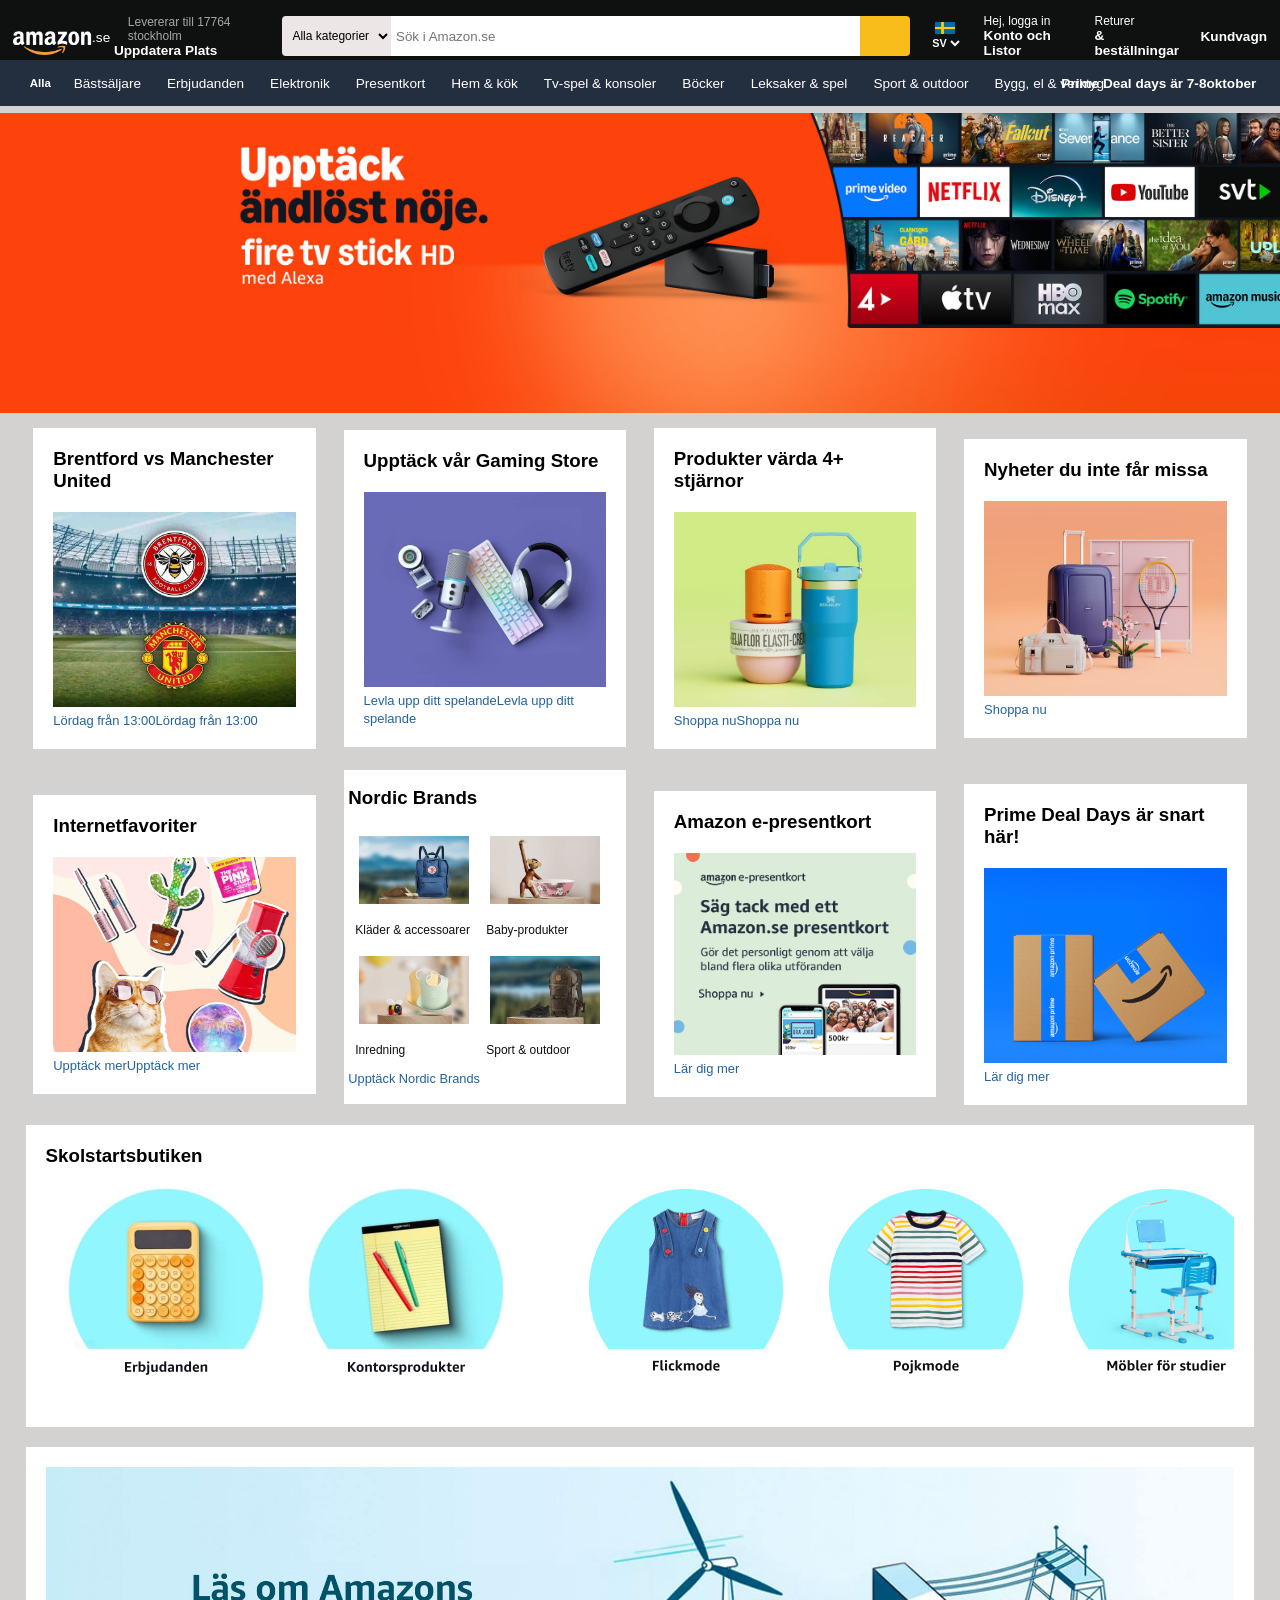
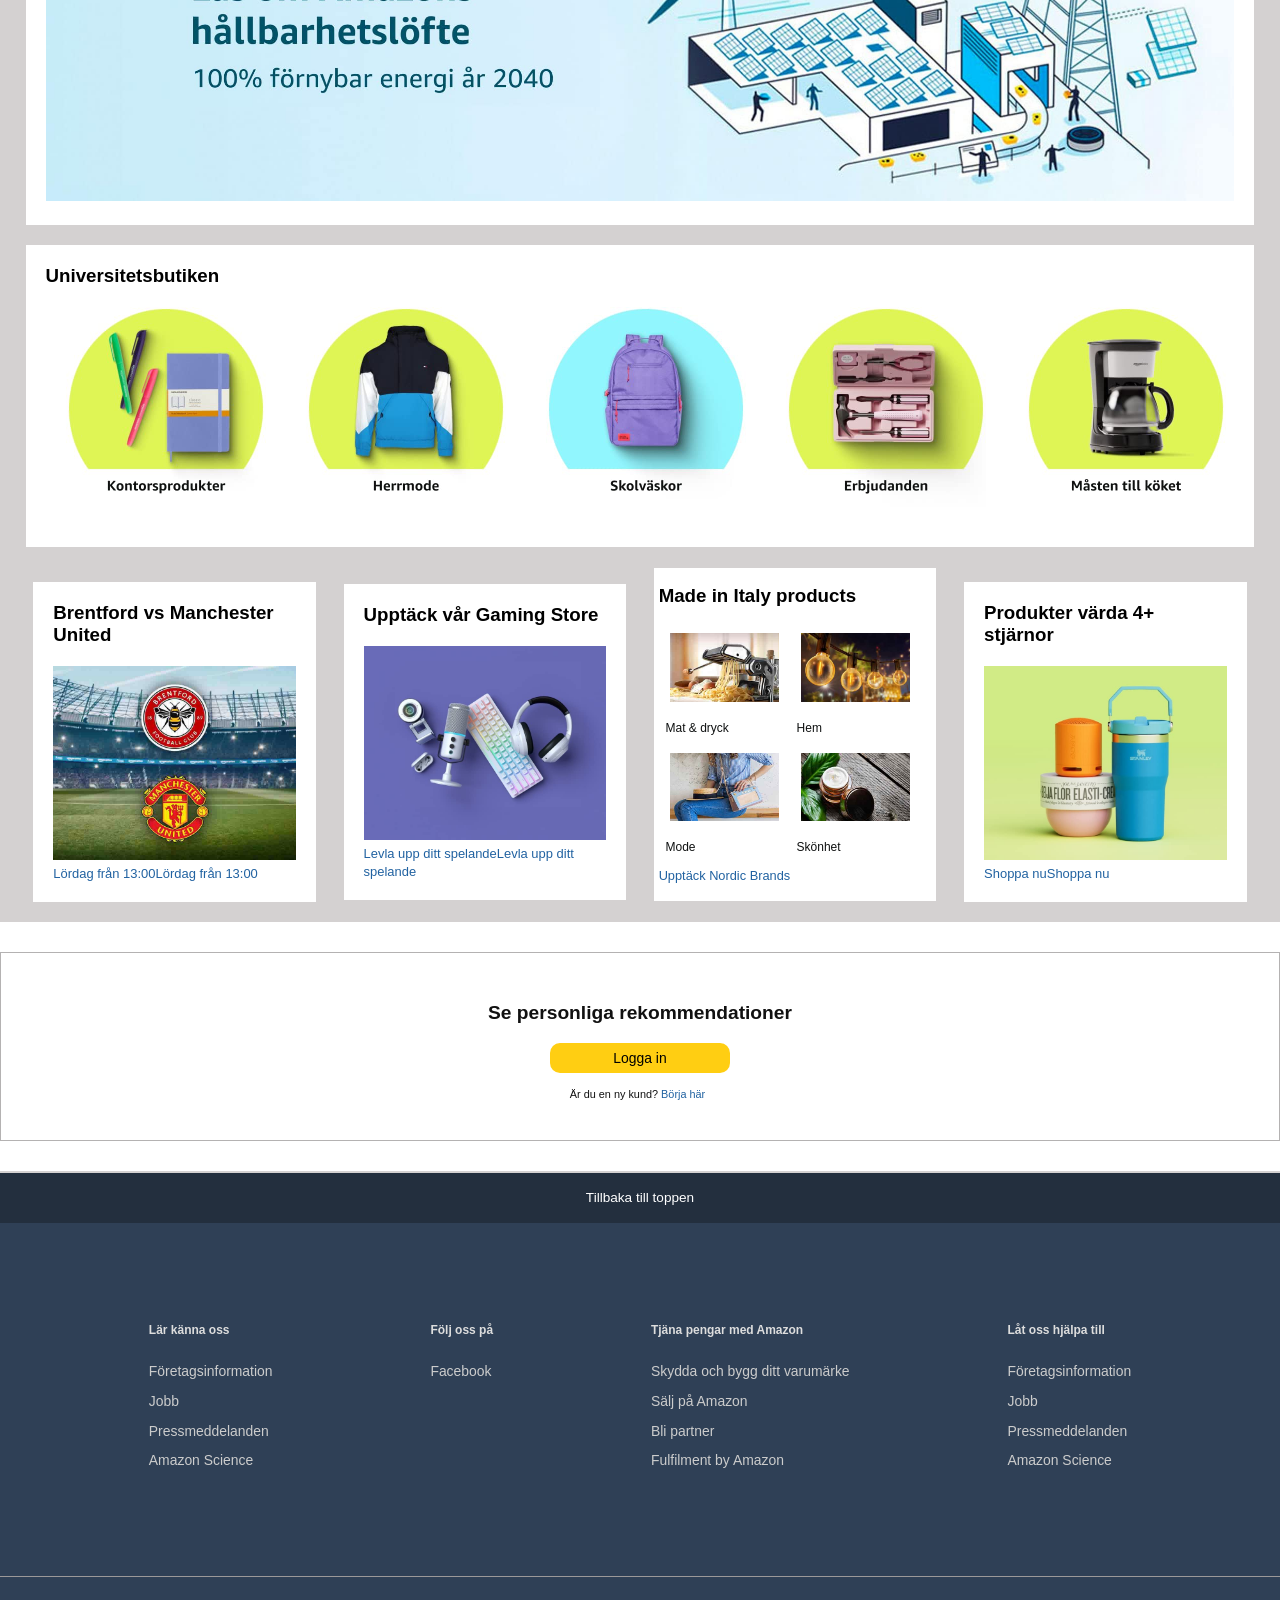
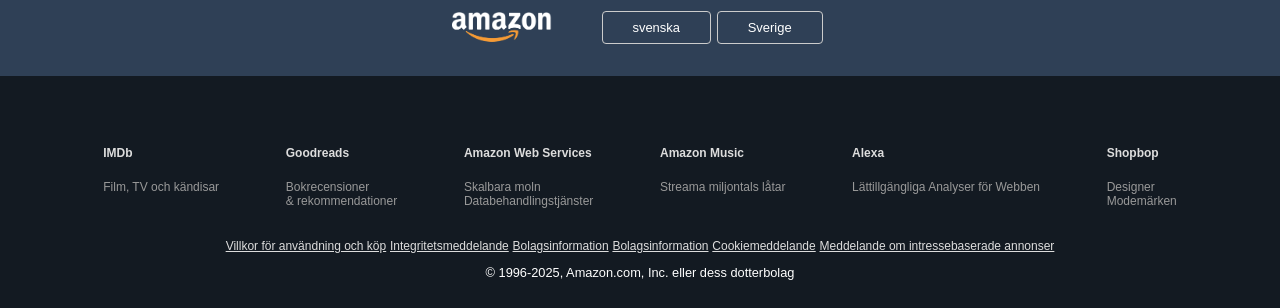
==== amazon-main/index.html @ e2cca134 "first commit" ====
<!DOCTYPE html>
<html lang="en">
<head>
  <meta charset="UTF-8">
  <meta name="viewport" content="width=device-width, initial-scale=1.0">
  <title>Amazon-Project</title>
  <link rel="stylesheet" href="style.css">
  <link rel="stylesheet" href="https://cdn.jsdelivr.net/npm/flag-icons/css/flag-icons.min.css">
  <link rel="stylesheet" href="https://cdnjs.cloudflare.com/ajax/libs/font-awesome/7.0.1/css/all.min.css" integrity="sha512-2SwdPD6INVrV/lHTZbO2nodKhrnDdJK9/kg2XD1r9uGqPo1cUbujc+IYdlYdEErWNu69gVcYgdxlmVmzTWnetw==" crossorigin="anonymous" referrerpolicy="no-referrer" />
</head>
<body>

  <header>
  <div class="top-navbar">
    <div class="nav-logo">
      <div class="logo border">
      <i class="fa-solid fa-bars"></i>
      <img src=Img/amazon.logo.png>
      <p>.se</p>
    </div>
    </div>

    <div class="nav-location border">
      <p class="location-frist">Levererar till 17764 stockholm</p>
      <div class="location-logo">
        <i class="fa-solid fa-location-dot"></i>
        <p class="location-second">Uppdatera Plats</p>
      </div>
    </div>

    <div class="nav-search" >
      <div class="nav-category">
        <select class="category">
          <option>Alla kategorier<i class="fa-solid fa-caret-down"></i></option>
          <option>Amazon-enheter</option>
          <option>Baby-produkter</option>
          <option>Bocker</option>
          <option>Elektronic</option>
          <option>Film & Tv-serier</option>
          <option>Fordon</option>
          <option>Hem & kök</option>
        </select>
      </div>
      <div class="nav-input">
        <label for="search-input"></label>
        <input type="text" placeholder="Sök i Amazon.se" name="search" id="search-input">
      </div>
      <div class="search-icon">
        <i class="fa-solid fa-magnifying-glass"></i>
      </div>
    </div>
    <div class="nav-lang border">
      <div class="lang-select">
        <img src="Img/flag-of-sweden.webp" alt="">
        <select class="lang-select">
          <option value="svenska-SV">SV</option>
          <option value="english-EN">EN</option>
        </select>
      </div>
      
    </div>

    <div class="nav-signin border">
      <p class="frist-signin">Hej, logga in</p>
      <p class="second-signin">Konto och Listor</p>
    </div>

    <div class="nav-signin border">
      <p class="frist-signin">Returer</p>
      <p class="second-signin">& beställningar</p>
    </div>

    <div class="nav-cart border">
      <i class="fa-solid fa-cart-shopping"></i>
      <p>Kundvagn</p>
    </div>
  </div>

  <div class="bottom-navbar">
    <div class="bnav-left">
      <div class="all border">
      <i class="fa-solid fa-bars"></i>
      <p>Alla</p>
      <div class="slide-bar">

    <div class="logga-in">
      <i class="fa-solid fa-user"></i>
      <h1>Hej,logga in</h1>
    </div>
  
  <div class="content">
    <div class="popular">
      <h3>Populärt</h3>
      <p>Bästsäljare</p>
    </div>
    <hr>
    
    <div class="Handla efter kategori">
      <h3>Handla efter kategori</h3>
      <div class="categori">
      <div class="Böcker">
        <p>Böcker</p>
        <i class="fa-solid fa-angle-right"></i>
      </div>

      <div class="Böcker">
        <p>Elektronik, datorer & kontor</p>
        <i class="fa-solid fa-angle-right"></i>
      </div>

      <div class="Böcker">
        <p>Hem, kök, trädgård & husdjur</p>
        <i class="fa-solid fa-angle-right"></i>
      </div>

      <div class="Böcker">
        <p>Bygg, el & verktyg</p>
        <i class="fa-solid fa-angle-right"></i>
      </div>

      <div class="Böcker">
        <p>Visa alla<i class="fa-solid fa-angle-down"></i></p>
        <i class="fa-solid fa-angle-right"></i>
      </div>

      </div>
    </div>

    <hr>
    <div class="Amazon-enheter">
      <h3>Amazon-enheter</h3>
      <div class="categori">
      <div class="Böcker">
        <p>Echo & Alexa</p>
        <i class="fa-solid fa-angle-right"></i>
      </div>

      <div class="Böcker">
        <p>Fire tv</p>
        <i class="fa-solid fa-angle-right"></i>
      </div>

      <div class="Böcker">
        <p>Kindle läsplattor & böcker</p>
        <i class="fa-solid fa-angle-right"></i>
      </div>

      <div class="Böcker">
        <p>Amazon hemsäkerhet</p>
        <i class="fa-solid fa-angle-right"></i>
      </div>

      <div class="Böcker">
        <p>Visa alla<i class="fa-solid fa-angle-down"></i></p>
        <i class="fa-solid fa-angle-right"></i>
      </div>

      </div>
      <hr>
      <div class="program">
        <h3>Program & funktioner</h3>
        <p>Prime vedio</p>
        <p>presenkort</p>
        <p>Presentideer</p>
        <p>Utvalda Butiker</p>
        <p>Visa alla<i class="fa-solid fa-angle-down"></i></p>
      </div>

      <hr>
      
      <div class="Hjälp">
        <h3>Hjälp & inställningar</h3>
        <p>Ditt konto</p>
        <p>kundjänst</p>
        <p><i class="fa-solid fa-globe"></i>Svenska</p>
        <p><img src="flag-of-sweden.webp">Sverige</p>
        <p>Logga in</p>
      </div>
    </div>  
  </div>
</div>
    </div>
      <div class="options">
        <a href="https://www.amazon.se/gp/bestsellers?ref_=nav_cs_bestsellers" target="_blank" class="border">Bästsäljare</a>
        <a href="https://www.amazon.se/deals?ref_=nav_cs_gb"target="_blank" class="border">Erbjudanden</a>
        <a href="https://www.amazon.se/gp/browse.html?node=20512681031&ref_=nav_cs_electronics"target="_blank" class="border">Elektronik</a>
        <a href="https://www.amazon.se/gp/browse.html?node=20512852031&ref_=nav_cs_gc"target="_blank" class="border">Presentkort</a>
        <a href="https://www.amazon.se/gp/browse.html?node=20513023031&ref_=nav_cs_home"target="_blank" class="border">Hem & kök</a>
        <a href="https://www.amazon.se/gp/browse.html?node=20513650031&ref_=nav_cs_video_games"target="_blank" class="border">Tv-spel & konsoler</a>
        <a href="https://www.amazon.se/gp/browse.html?node=20512624031&ref_=nav_cs_books"target="_blank" class="border">Böcker</a>
        <a href="https://www.amazon.se/gp/browse.html?node=20513593031&ref_=nav_cs_toys"target="_blank" class="border">Leksaker & spel</a>
        <a href="https://www.amazon.se/gp/browse.html?node=20513536031&ref_=nav_cs_sports"target="_blank"class="border">Sport & outdoor</a>
        <a href="https://www.amazon.se/gp/browse.html?node=20513080031&ref_=nav_cs_hi"target="_blank" class="border">Bygg, el & verktyg</a>
      </div>
      </div>
     <div class="bnav-right">
      <a href="https://www.amazon.se/primedealdays/?_encoding=UTF8&ref_=nav_swm_PD25&pf_rd_p=b339bced-1d7f-41d5-872b-59f2b6ead60c&pf_rd_s=nav-sitewide-msg&pf_rd_t=4201&pf_rd_i=navbar-4201&pf_rd_m=A2NODRKZP88ZB9&pf_rd_r=ABAZB9A81W83VM2W1FV3" class="border">Prime Deal days är 7-8oktober</a>
    </div>
  </div>
 
    

  </header>
  
  <!---hero-section-->
  <main>
  <div class="hero-section">
  </div>

  <div class="product-box">

    <div class="box">
      <h3>Brentford vs Manchester United</h3>
      <img src="Img/box1.jpg">
      <a href="https://www.primevideo.com/salp/epl-help/?_encoding=UTF8&ref=dvm_crs_gat_se_se_dt_ac_pl_al_epl25m6&pd_rd_w=65m5e&content-id=amzn1.sym.84b431f9-7510-4495-a6f6-2ddd9e6d45b2&pf_rd_p=84b431f9-7510-4495-a6f6-2ddd9e6d45b2&pf_rd_r=YMZ0KHKH4RE3SX3PQ4X8&pd_rd_wg=KCegJ&pd_rd_r=c0128b56-a508-4c6a-8615-de2c2a24a90e&ref_=pd_hp_d_atf_unk">Lördag från 13:00Lördag från 13:00</a>
    </div>

    <div class="box">
      <h3>Upptäck vår Gaming Store</h3>
      <img src="Img/box2.jpg">
      <a href="https://www.amazon.se/b/?_encoding=UTF8&node=205035292031&pd_rd_w=EzWLD&content-id=amzn1.sym.7609ca3e-e5a3-4b26-8101-6ab85a3bcbdb&pf_rd_p=7609ca3e-e5a3-4b26-8101-6ab85a3bcbdb&pf_rd_r=YMZ0KHKH4RE3SX3PQ4X8&pd_rd_wg=ZM4uv&pd_rd_r=e80bfe34-dc19-4740-aefe-413172cc9b36&ref_=pd_hp_d_btf_unk">Levla upp ditt spelandeLevla upp ditt spelande</a>
    </div>

    <div class="box">
      <h3>Produkter värda 4+ stjärnor</h3>
      <img src="Img/box3.jpg">
      <a href="https://www.amazon.se/b/?_encoding=UTF8&node=205708701031&ref_=euct_osmf_25&pd_rd_w=KHTtj&content-id=amzn1.sym.ec00ae08-9445-4102-93a4-14a72867f5c4&pf_rd_p=ec00ae08-9445-4102-93a4-14a72867f5c4&pf_rd_r=YMZ0KHKH4RE3SX3PQ4X8&pd_rd_wg=ZM4uv&pd_rd_r=e80bfe34-dc19-4740-aefe-413172cc9b36">Shoppa nuShoppa nu</a>
    </div>

    <div class="box">
      <h3>Nyheter du inte får missa</h3>
      <img src="Img/box5.jpg">
      <a href="https://www.amazon.se/b/?_encoding=UTF8&node=206183785031&ref_=euct_osmf_25&pd_rd_w=uIn3G&content-id=amzn1.sym.724a2de2-b372-44f1-a41e-52e8da869175&pf_rd_p=724a2de2-b372-44f1-a41e-52e8da869175&pf_rd_r=VVSWT0V4300FZ8H1TZW4&pd_rd_wg=OLjyq&pd_rd_r=1f60505f-e8fd-4e10-b11e-876fb77ad8bd">Shoppa nu</a>
    </div>

    <div class="box">
      <h3>Internetfavoriter</h3>
      <img src="Img/box4.jpg">
      <a href="https://www.amazon.se/b/?_encoding=UTF8&node=99976313031&pd_rd_w=q4b5T&content-id=amzn1.sym.49bd7460-71cf-4d9b-a3b8-cd9c0bc8c213&pf_rd_p=49bd7460-71cf-4d9b-a3b8-cd9c0bc8c213&pf_rd_r=VVSWT0V4300FZ8H1TZW4&pd_rd_wg=OLjyq&pd_rd_r=1f60505f-e8fd-4e10-b11e-876fb77ad8bd&ref_=pd_hp_d_btf_unk">Upptäck merUpptäck mer</a>
    </div>

    <div class="box-nordic">
      <h3>Nordic Brands</h3>
    <div class="boxes-nordic">
      <div class="box-nordic1">
      <img src="Img/brnd1.jpg">
      <p>Kläder & accessoarer</p>
      </div>
      <div class="box-nordic2">
      <img src="Img/brnd2.jpg">
      <p>Baby-produkter</p>
      </div>
      <div class="box-nordic3">
      <img src="Img/brnd3.jpg">
      <p>Inredning</p>
      </div>
      <div class="box-nordic4">
       <img src="Img/brnd4.jpg">
      <p>Sport & outdoor</p>
      </div>
    </div>
      <a href="https://www.amazon.se/b/?_encoding=UTF8&node=211819004031&pd_rd_w=OLZjX&content-id=amzn1.sym.24eaeec9-cea9-4b61-8456-557ebc8ae655&pf_rd_p=24eaeec9-cea9-4b61-8456-557ebc8ae655&pf_rd_r=N1KQAV6GJMSDER19BWG6&pd_rd_wg=NjNJe&pd_rd_r=7342d394-17f6-4ffd-9b96-51a4e57244fe&ref_=pd_hp_d_btf_unk">Upptäck Nordic Brands</a>
    </div>

    <div class="box">
      <h3>Amazon e-presentkort</h3>
      <img src="Img/presentkort.jpg">
      <a href="https://www.amazon.se/b/?_encoding=UTF8&node=211819004031&pd_rd_w=OLZjX&content-id=amzn1.sym.24eaeec9-cea9-4b61-8456-557ebc8ae655&pf_rd_p=24eaeec9-cea9-4b61-8456-557ebc8ae655&pf_rd_r=N1KQAV6GJMSDER19BWG6&pd_rd_wg=NjNJe&pd_rd_r=7342d394-17f6-4ffd-9b96-51a4e57244fe&ref_=pd_hp_d_btf_unk">Lär dig mer</a>
    </div>

    <div class="box">
      <h3>Prime Deal Days är snart här!</h3>
      <img src="Img/primeday.jpeg">
      <a href="https://www.amazon.se/b/?_encoding=UTF8&node=211819004031&pd_rd_w=OLZjX&content-id=amzn1.sym.24eaeec9-cea9-4b61-8456-557ebc8ae655&pf_rd_p=24eaeec9-cea9-4b61-8456-557ebc8ae655&pf_rd_r=N1KQAV6GJMSDER19BWG6&pd_rd_wg=NjNJe&pd_rd_r=7342d394-17f6-4ffd-9b96-51a4e57244fe&ref_=pd_hp_d_btf_unk">Lär dig mer</a>
    </div>

  </div>

  <div class="scroll-product">
    <h3>Skolstartsbutiken</h3>
    <div class="products">
      <img src="Img/img1.jpg" alt="">
      <img src="Img/img2.jpg" alt="">
      <img src="Img/img3.jpg" alt="">
      <img src="Img/img4.jpg" alt="">
      <img src="Img/img5.jpg" alt="">
      <img src="Img/img6.jpg" alt="">
      <img src="Img/img7.jpg" alt="">
      <img src="Img/img8.jpg" alt="">
      <img src="Img/img9.jpg" alt="">
      <img src="Img/img10.jpg" alt="">
  </div>
  </div>
  
  <div class="amazon-offer">
    <img src="Img/banner.jpg">
  </div>

  <div class="scroll-product">
    <h3>Universitetsbutiken</h3>
    <div class="products">
      <img src="Img/img1-scroll2.jpg" alt="">
      <img src="Img/img2-scroll2.jpg" alt="">
      <img src="Img/img3-scroll2.jpg" alt="">
      <img src="Img/img4-scroll2.jpg" alt="">
      <img src="Img/img5-scroll2.jpg" alt="">
      <img src="Img/img6-scroll2.jpg" alt="">
      <img src="Img/img7-scroll2.jpg" alt="">
      <img src="Img/img8-scroll2.jpg" alt="">
      <img src="Img/img9-scroll2.jpg" alt="">
      <img src="Img/img10-scroll2.jpg" alt="">
  </div>
  </div>

  <div class="product-box">
    <div class="box">
      <h3>Brentford vs Manchester United</h3>
      <img src="Img/box1.jpg">
      <a href="https://www.primevideo.com/salp/epl-help/?_encoding=UTF8&ref=dvm_crs_gat_se_se_dt_ac_pl_al_epl25m6&pd_rd_w=65m5e&content-id=amzn1.sym.84b431f9-7510-4495-a6f6-2ddd9e6d45b2&pf_rd_p=84b431f9-7510-4495-a6f6-2ddd9e6d45b2&pf_rd_r=YMZ0KHKH4RE3SX3PQ4X8&pd_rd_wg=KCegJ&pd_rd_r=c0128b56-a508-4c6a-8615-de2c2a24a90e&ref_=pd_hp_d_atf_unk">Lördag från 13:00Lördag från 13:00</a>

    </div>
    <div class="box">
      <h3>Upptäck vår Gaming Store</h3>
      <img src="Img/box2.jpg">
      <a href="https://www.amazon.se/b/?_encoding=UTF8&node=205035292031&pd_rd_w=EzWLD&content-id=amzn1.sym.7609ca3e-e5a3-4b26-8101-6ab85a3bcbdb&pf_rd_p=7609ca3e-e5a3-4b26-8101-6ab85a3bcbdb&pf_rd_r=YMZ0KHKH4RE3SX3PQ4X8&pd_rd_wg=ZM4uv&pd_rd_r=e80bfe34-dc19-4740-aefe-413172cc9b36&ref_=pd_hp_d_btf_unk">Levla upp ditt spelandeLevla upp ditt spelande</a>

    </div>

    <div class="box-nordic">
      <h3>Made in Italy products</h3>
      <div class="boxes-nordic">
      <div class="box-nordic1">
      <img src="Img/img1-italy.jpg">
      <p>Mat & dryck</p>
      </div>
      <div class="box-nordic2">
      <img src="Img/img2-italy.jpg">
      <p>Hem</p>
      </div>
      <div class="box-nordic3">
      <img src="Img/img3-italy.jpg">
      <p>Mode</p>
      </div>
      <div class="box-nordic4">
       <img src="Img/img4.italy.jpg">
      <p>Skönhet</p>
      </div>
      </div>
      <a href="https://www.amazon.se/b/?_encoding=UTF8&node=211819004031&pd_rd_w=OLZjX&content-id=amzn1.sym.24eaeec9-cea9-4b61-8456-557ebc8ae655&pf_rd_p=24eaeec9-cea9-4b61-8456-557ebc8ae655&pf_rd_r=N1KQAV6GJMSDER19BWG6&pd_rd_wg=NjNJe&pd_rd_r=7342d394-17f6-4ffd-9b96-51a4e57244fe&ref_=pd_hp_d_btf_unk">Upptäck Nordic Brands</a>
    </div>

    <div class="box">
      <h3>Produkter värda 4+ stjärnor</h3>
      <img src="Img/box3.jpg">
      <a href="https://www.amazon.se/b/?_encoding=UTF8&node=205708701031&ref_=euct_osmf_25&pd_rd_w=KHTtj&content-id=amzn1.sym.ec00ae08-9445-4102-93a4-14a72867f5c4&pf_rd_p=ec00ae08-9445-4102-93a4-14a72867f5c4&pf_rd_r=YMZ0KHKH4RE3SX3PQ4X8&pd_rd_wg=ZM4uv&pd_rd_r=e80bfe34-dc19-4740-aefe-413172cc9b36">Shoppa nuShoppa nu</a>

    </div>
  
  </div>

  <div class="signin-section">
    <div class="content">
      <h3>Se personliga rekommendationer</h3>
      <button>Logga in</button>
      <p>Är du en ny kund? <a href="https://www.amazon.se/ap/register?openid.mode=checkid_setup&openid.ns=http%3A%2F%2Fspecs.openid.net%2Fauth%2F2.0&openid.return_to=https%3A%2F%2Fwww.amazon.se%2Fref%3Drhf_sign_in&openid.assoc_handle=seflex">Börja här</a></p>
    </div>
  </div>
  </main>

  <!---footer-->

  <footer>
  <div class="back-top">
    <a href="#">Tillbaka till toppen</a>
  </div>

  <div class="footer-section">
    <div class="row">
      <div class="col">
        <div class="col-heading">
          Lär känna oss
        </div>
        <ul>
          <li>Företagsinformation</li>
          <li>Jobb</li>
          <li>Pressmeddelanden</li>
          <li>Amazon Science</li>
        </ul>
      </div>

      <div class="col">
        <div class="col-heading">
          Följ oss på
        </div>
        <ul>
          <li>Facebook</li>
        </ul>
      </div>

      <div class="col">
        <div class="col-heading">
          Tjäna pengar med Amazon
        </div>
        <ul>
          <li>Skydda och bygg ditt varumärke</li>
          <li>Sälj på Amazon</li>
          <li>Bli partner</li>
          <li>Fulfilment by Amazon</li>
        </ul>
      </div>

      <div class="col">
        <div class="col-heading">
          Låt oss hjälpa till
        </div>
        <ul>
          <li>Företagsinformation</li>
          <li>Jobb</li>
          <li>Pressmeddelanden</li>
          <li>Amazon Science</li>
        </ul>
      </div>
    </div>
 </div>

 <div class="bottom-footer">
  <div class="footer-logo">
    <img src="Img/amazon.logo.png" alt="logo">
    <button>svenska</button>
    <button>Sverige</button>
  </div>
   </div>
  <div class="footer-end">
  <div class="footer-end1">
    <div class="row">
      <div class="col">
        <div class="col-heading">
          IMDb
        </div>
        <ul>
          <li>Film, TV och kändisar</li>
        </ul>
      </div>

      <div class="col">
        <div class="col-heading">
          Goodreads
        </div>
        <ul>
          <li>Bokrecensioner</li>
          <li>&  rekommendationer</li>
        </ul>
      </div>

      <div class="col">
        <div class="col-heading">
          Amazon Web Services
        </div>
        <ul>
          <li>Skalbara moln</li>
          <li>Databehandlingstjänster</li>
        </ul>
      </div>

      <div class="col">
        <div class="col-heading">
          Amazon Music
        </div>
        <ul>
          <li>Streama miljontals låtar</li>
        </ul>
      </div>

      <div class="col">
        <div class="col-heading">
          Alexa
        </div>
        <ul>
          <li>Lättillgängliga Analyser för Webben</li>
        </ul>
      </div>

      <div class="col">
        <div class="col-heading">
          Shopbop
        </div>
        <ul>
          <li>Designer</li>
          <li>Modemärken</li>
        </ul>
      </div>
      
    </div>
  </div>
  <div class="footer-end2">
    <div class="links">
      <a href="Villkor för användning och köp">Villkor för användning och köp</a>
      <a href="Integritetsmeddelande">Integritetsmeddelande</a>
      <a href="Bolagsinformation">Bolagsinformation</a>
      <a href="Bolagsinformation">Bolagsinformation</a>
      <a href="Cookiemeddelande">Cookiemeddelande</a>
      <a href="Meddelande om intressebaserade annonser">Meddelande om intressebaserade annonser</a>
    </div>
    <p>&copy; 1996-2025, Amazon.com, Inc. eller dess dotterbolag</p>
  </div>
 </div>
</footer>
</body>
</html>
---- amazon-main/style.css ----
*{
 margin: 0px;
 padding: 0px;
 box-sizing: border-box;
 font-family: arial;
 font-family: Arial, Helvetica, sans-serif;
}

html{

  height: 100vh;
}

body{

 height: 100%;
 display: flex;
 flex-direction: column;
 background-color: #d4d1d1;

}

main{

  flex: 1;
}

header{

  min-height: 5.9%;
}

footer{

  min-height: 20%;
}

.top-navbar{

  height: 8%;
  background-color: #0f1111;
  color: #ffffff;
  display: flex;
  align-items: center;
  position: fixed;
  top: 0;
  width: 100%;
  padding: 0.5rem;;
  justify-content: space-evenly;
  z-index: 5;

}

.nav-logo{

  width: 6.8rem;
  padding-top: 0.75rem;
  
}

.nav-logo img{

  width: 87%;
  
  
}

.logo{
  
 
  display: flex;
  flex-shrink: 1;
  justify-content: space-between;
  align-items: flex-end;
  
}

.nav-logo .logo > i{

  display: none;
}

.logo p{
  
  font-size: 0.85rem;
  flex: flex-end;
  position: relative;
  bottom: 0.3rem;
}

.border{

  border: 1px solid transparent;
  padding: 6px 4px;
}

.border:hover{

  border: 1px solid #ffffff;
  border-radius: 2px;
}



.location-logo{

  display: flex;
  
}

.location-frist{
  
  margin-left: 0.87rem;
  color: #cccc;
  font-size: 0.75rem;
}

.nav-location p{

  padding: 0;
}


.location-second{

  font-size: 0.85rem;
  color: #ffffff;
  font-weight: 700;
}

.location i{
  
  font-size: 1.2vw;
  margin-right: 0.2rem;
}

.nav-search{

    display: flex;
    justify-content: space-evenly;
    align-items: center;
    border: 2px solid transparent;
    border-radius: 6px;
    min-width: 50%;
    min-height: 2.5rem;
  
}


.nav-search:hover{

    border: 2px solid darkorange;
    border-radius: 6px;
    
}

.nav-category .category{

  min-width: 4.4rem;
  min-height: 2.5rem;
  text-align: center;
  text-align: center;
  font-size: 0.75rem;
  border: 0;
  outline: none;
  background-color: #ece6e6;
  border-top-left-radius: 4px;
  border-bottom-left-radius: 4px;

}
.nav-input{

  
  flex: 1;
  border: 0;
  outline: none;
  
}

.nav-input input{

  min-width: 100%;
  min-height: 2.5rem;
  border: 0;
  outline: none;
  padding-left: 0.3rem;
}

.search-icon{
  
  min-width: 3.12rem;
  min-height: 2.5rem;
  font-size: 1rem;
  border-top-right-radius: 4px;
  border-bottom-right-radius: 4px;
  background-color: hsl(44, 94%, 54%);
  display: flex;
  justify-content: center;
  align-items: center;
}

.nav-lang{

  width: auto;
  display: flex;
  align-items: center;
  padding: 0.75rem 0.3rem;
  font-size: 0.87rem;
}

.nav-lang i{

  font-size: 0.6rem;
  margin-top: 0.3rem;
}

.lang-select{

  
  background: transparent;
  border: 0;
  color: #ffffff;
  text-align: center;
  font-weight: 660;
  font-size: 0.85vw;
  
}

.lang-select img{

  width: 1.25rem;
}

.nav-signin{

  color: #ffffff;
  
}

.frist-signin{
  
  color: #ffffff;
  font-size: 0.75rem;
  padding: 0;
}

.second-signin{

  font-size: 0.85rem;
  font-weight: 700;
  padding: 0;
}

.nav-cart{

  display: flex;
  align-items: center;
  color: #ffffff;
}

.nav-cart i{

  font-size: 1.5rem;
  margin-right: 5px;
}

.nav-cart p{

  font-size: 0.85rem;
  font-weight: 700;
  
}

/*........bottom navbar.......*/

.bottom-navbar{

  background-color: #232f3e;
  height: auto;
  display: flex;
  align-items: center;
  justify-content: space-between;
  color: #ffffff;
  padding: 0 1.25rem;
  width: 100%;
  height: auto;
  position: relative;
  top: 3.75rem;
  z-index: 1000;
}

.all{

  position: relative;

}

.all:hover .slide-bar {
  transform: translateX(0);
  pointer-events: auto; 
}

/*slidebar*/

.slide-bar{

  width: 20%;
  height: 100vh;
  background-color: #ffff;
  position: fixed;
  top:0;
  left: 0;
  transform: translateX(-100%);
  transition: transform 0.3s ease;
  z-index: 1000;
  
  
}

.logga-in{

  min-height: 60px;
  background-color: #0c1e2ed8;
  color: #ffff;
  display: flex;
  justify-content: center;
  align-items: center;
}

p{

  font-size: 0.8rem;
  padding: 10px 0;
  font-weight: 200;
}

.content{

  height: 100%;
  background-color: #ffff;
  overflow: scroll;
  color: #111111;
  padding:15px 7px
}

.content h3{

  font-size: 1.2rem;
  font-weight: 700;
  padding: 14px 0;
}

h1{

  font-size: 1.3rem;
  font-weight: 700;
  padding:0 2px;
}

.Böcker{

  display: flex;
  justify-content: space-between;
}

.Hjälp img{
  
  width: 0.9rem;
  height: 0.9rem;
  padding: 0.1rem;

}
/*slidebar end*/
.bnav-left .all i{

  font-size: 1vw;
  margin-right: 0.3rem;
}

.bnav-left .all p{
  
  font-size: 0.9vw;
  font-weight: 600;
  margin-right: 0.3rem;
}

.bnav-left a{
  
  color: #ffffff;
  text-decoration: none;
  font-size: 0.85rem;
  margin: 0 0.5rem;
}

.bnav-right a{
  
  color: #ffffff;
  font-size: 0.85rem;
  font-weight: 600;
  text-decoration: none;
  padding: 0.5rem 0.62rem;

}


.bnav-left{

  display: flex;
  align-items: center;
}

.options{

  display: flex;
}

.bnav-left .all{

  display: flex;
  align-items: center;
}

.bnav-right{

  font-size: 1.2vw;
  font-weight: 700;
  position: absolute;
  right:0.8rem;
}

/*.....hero-section....*/

.hero-section{

  background-image: url('Img/hero-img1.jpg');
  min-height: 18.75rem;
  background-size: cover;
  margin-top: 3.75rem;
  animation: opacity 4s linear 1s infinite ;
}

@keyframes opacity {
  0%{opacity: 0;}
  100%{opacity: 100px;}
}

.product-box{
  
  width: 96%;
  display: flex;
  margin: 0 auto;
  flex-wrap: wrap;
  justify-content: space-evenly;
  align-items: center;
  gap: 1.25rem;
}

.box{

  flex:0 0 23%;
  max-width: 23%;
  height: auto;
  background-color: #ffffff;
  margin-top: 0.95rem;
  padding: 1.25rem;
  transform: scaleX(1);
  transition: transform 2s ease-in-out;

}

.box:hover{

  transform: scale(0.9);
}

.box-nordic{

  max-width: 23%;
  background-color: #ffffff;
  padding: 1.06rem 0.3rem;
  transform: scale(1);
  transition: transform 1s ease-in-out;
  
}

.box-nordic:hover{

  transform: scale(0.9);
}


.boxes-nordic{
  
  display: flex;
  flex-wrap: wrap;
  
  
}

.boxes-nordic > div {

  flex: 0 0 48%;
  padding: 0.12rem 0.43rem;
}



.box-nordic p{

 font-size: 0.75rem;
 color: #0f1111;
}

.box-nordic a{

  font-size: 0.8rem;
  font-weight: 400;
  text-decoration: none;
  color:#2162a1;
}

.box-nordic img{

  width: 100%;
  padding: 0.31rem 0.25rem;
}



.box img{

  width: 100%;
}

h3{

  margin-bottom: 1.25rem;
}

.box a{

  text-decoration: none;
  font-size: 0.81rem;
  margin-top: 1.25rem;
  color: #2162a1;
}

.scroll-product{

  width: 96%;
  margin: 1.25rem auto;
  padding: 1.25rem;
  background-color: #ffffff;
  

}

.scroll-product .products{
   
  display: flex;
  align-items: center;
  justify-content: space-evenly;
  overflow-x: auto;
 
}

.products::-webkit-scrollbar{

  height: 0.5rem;
  cursor: pointer;
}

.products::-webkit-scrollbar-track{

  border-radius: 0.62rem;

}

.products::-webkit-scrollbar-thumb{

  border-radius: 0.62rem;
  background: #ffffff;

}

.products::-webkit-scrollbar-thumb:hover{

  border-radius: 0.62rem;
  background: #b4b2b2;

}

.products img{
  
  margin:0 1.25rem;
  width: 12.5rem;
  margin-bottom: 1.25rem;

}

.amazon-offer{

  background-color: #ffffff;
  width: 96%;
  margin: 1.25rem auto;
  padding: 1.25rem;
}

.amazon-offer img{

  width: 100%;
}

.signin-section{

  width: 100%;
  background: #ffffff;
  margin: 1.25rem 0;
  padding: 30px 0;
}

.signin-section .content{

 display: flex;
 align-items: center;
 justify-content: center;
 flex-direction: column;
 border: 1px solid #b4b2b2;
 padding: 1.87rem 0;

}

.signin-section .content h3{

  margin-bottom: 0.31rem;
  margin-top: 0.31rem;
}

.signin-section .content a{

  text-decoration: none;
  color: #2162a1;
  font-size: 0.68rem;
}

.signin-section .content p{
  font-size: 0.68rem;
  margin-right: 0.31rem;
}


.signin-section .content button{
  
  width: 11.25rem;
  height: 1.87rem;
  font-size: 0.87rem;
  font-weight: 500;
  padding: 0.75rem 2.5rem;
  background: #ffce12;
  border: 0;
  outline: none;
  border-radius: 0.62rem; 
  display: flex;
  justify-content: center;
  align-items: center;
  margin-bottom: 0.31rem;
}

.back-top{

  height: 3.12rem;
  background-color: #232f3e;
  display: flex;
  justify-content: center;
  align-items: center;
  text-align: center;
  color: #ffffff;
  position: relative;
  bottom: 1.12rem;
}

.back-top:hover{

  background-color: #61676e;
}

.back-top a{

  text-decoration: none;
  font-size: 0.85rem;
  color: #ffffff;
}

.footer-section{
  
  width: 100%;
  background-color:#2f4056;;
  color: #ffffff;
  position: relative;
  bottom: 1.12rem;
}

.footer-section .row{

  display: flex;
  justify-content: space-around;
  flex-direction: row;
  padding: 4.37rem 4.37rem;
  
}

.footer-section .row .col{

  padding: 1.87rem;
}

.footer-section .row .col ul li{

  list-style: none;
  font-size: 0.87rem;
  line-height: 1.87rem;
  color: #ccc;
}

.footer-section .row .col ul li:hover{
  
  text-decoration: underline;

}

.col-heading{

  font-weight: 700;
  margin-bottom: 1.25rem;
  
}

.bottom-footer{

  width: 100%;
  margin: 1.87rem auto;
  display: flex;
  align-items: center;
  justify-content: center;
  background-color: #2f4056;
  color: #ffffff;
  margin-bottom: 0;
  position: relative;
  bottom: 3rem;
  border-top: 1px solid rgb(156, 153, 153);
}

.footer-logo img{

  width: 6.25rem;
  margin-right: 3.12rem;
  margin-top: 0.31rem;
}

.footer-logo{

  display: flex;
  align-items: center;
  justify-content: center;
  width: 18.75rem;
  margin: 1.87rem 0;
}

.footer-logo button{

  padding: 0.5rem 1.87rem;
  font-size: 0.81rem;
  background: transparent;
  border: 0;
  outline: none;
  border: 1px solid #ccc;
  border-radius: 0.25rem;
  color: #ffffff;
  margin-right: 0.37rem;
}

.footer-end{

  position: relative;
  bottom: 3.12rem;
  
}

.links{

  display: flex;
  justify-content:center;
  align-items: center;
  
}

.footer-end1{
  
  
  height: 9.75rem;
  background-color: #131a22;
  padding-bottom: 0.62rem;
}
.footer-end2{
  
 
  color: #ffffff;
  font-size: 0.75rem;
  height: 4.75rem;
  background-color: #131a22;
  text-align: center;
  padding-top: 0.31rem;
}

.footer-end a{
  
 color: #dddddd;
 font-size: 0.75rem;
 margin: 0.12rem 0.12rem;
}

.footer-end1 .row{
 
  display: flex;
  justify-content: space-around;
  flex-direction: row;
  padding: 4.37rem 4.37rem;
  
}

li{
  
  font-size: 0.75rem;
  color: #999999;
  list-style: none;

}

.col-heading{


  font-size: 0.75rem;
  color: #dddddd;
}

@media screen and (max-width:375px){
  

  html{

  height: 100vh;
}
  body{

    min-height: 100vh;
  }


  .top-navbar{
    
    width: 100%;
    height: 18%;
    padding: 0;
    display: flex;
    flex-direction: column;
    align-items: center;
    
  }

  

  .top-navbar .nav-logo{

    align-self: flex-start;
    order: 1;
   
  }

  .top-navbar .nav-logo > .logo> img{

    width: 80%;
  }
  
  .top-navbar .nav-logo > .logo> i{

    position: absolute;
    right: 7.5rem;
    display: inline-block;
    font-size: 1.5rem;
  }

  .top-navbar .nav-logo > .logo> p{

    font-size: 0.8rem;
    position: relative;
    top: 0.1rem;
  }


  .top-navbar .nav-logo > .logo{

    position: relative;
    left: 3rem;
  }

  .top-navbar .nav-location{

    order: 3;
    align-self: flex-start;
  }

  .top-navbar .nav-location > .location-frist{

    display: none;
  }

  .top-navbar .nav-lang{

    display: none;
  }

  .top-navbar .nav-signin{

    display: none;
  }

  .top-navbar .nav-cart{

    align-self: flex-end;
    order: 1;
  }

  .top-navbar .nav-cart > p{

    display: none;
  }

  .top-navbar .nav-search{

    width: 100%;
    min-width: auto;
    order: 2;
    padding: 0 0.2rem;
  }

  .top-navbar .nav-cart{

    position: absolute;
    top: 1rem;
    border: 0.2rem;

  }

  .top-navbar .nav-location{

    .location-frist{

      display: none;
    }
  }

  .bottom-navbar{

    display: none;
  }

  .hero-section{

    width: auto;
    background-size: contain;
    margin-top: 0.9rem;
    background-position: center;
    background-repeat: no-repeat;
  }

  .product-box{

    position: relative;
    bottom: 4.8rem;
  }

  .product-box .box{

    flex: 0 0 100%;
    max-width: 100%;
    margin-top: auto;
  }

  .product-box .box-nordic{

    flex: 0 0 100%;
    max-width: 100%;
    margin-top: auto;
  }

  .scroll-product{

    position: relative;
    bottom: 4.5rem;
  }

  .amazon-offer{

    position: relative;
    bottom: 4.5rem;
  }

  .signin-section{
    
    position: relative;
    bottom: 4.5rem;
    padding: 0.9rem;
  }

  .back-top{

    min-height: 5vh;
  }

  .footer-section{

    flex-direction: column;
    align-self: flex-start
  }


  footer{

    width: 100%;
    padding: 0;
    position: relative;
    bottom: 4.5rem;
  }

  .footer-section .row{

    flex-direction: column;
    padding: 0 2px;
  }

  .bottom-footer .footer-logo > img{

    margin: 0 0.5rem;
  }

  .bottom-footer .footer-logo > button{

    padding: 0.5rem;
  }

  .footer-end .footer-end1 > .row{

    flex-direction: column;
    padding: 1rem 1rem;
  }

  .footer-end .footer-end2 {

    
    padding: 15rem 5rem;
  }

  .footer-end .footer-end2 >.links{

    flex-direction: column;
    padding: 1rem 1rem;
  }

}
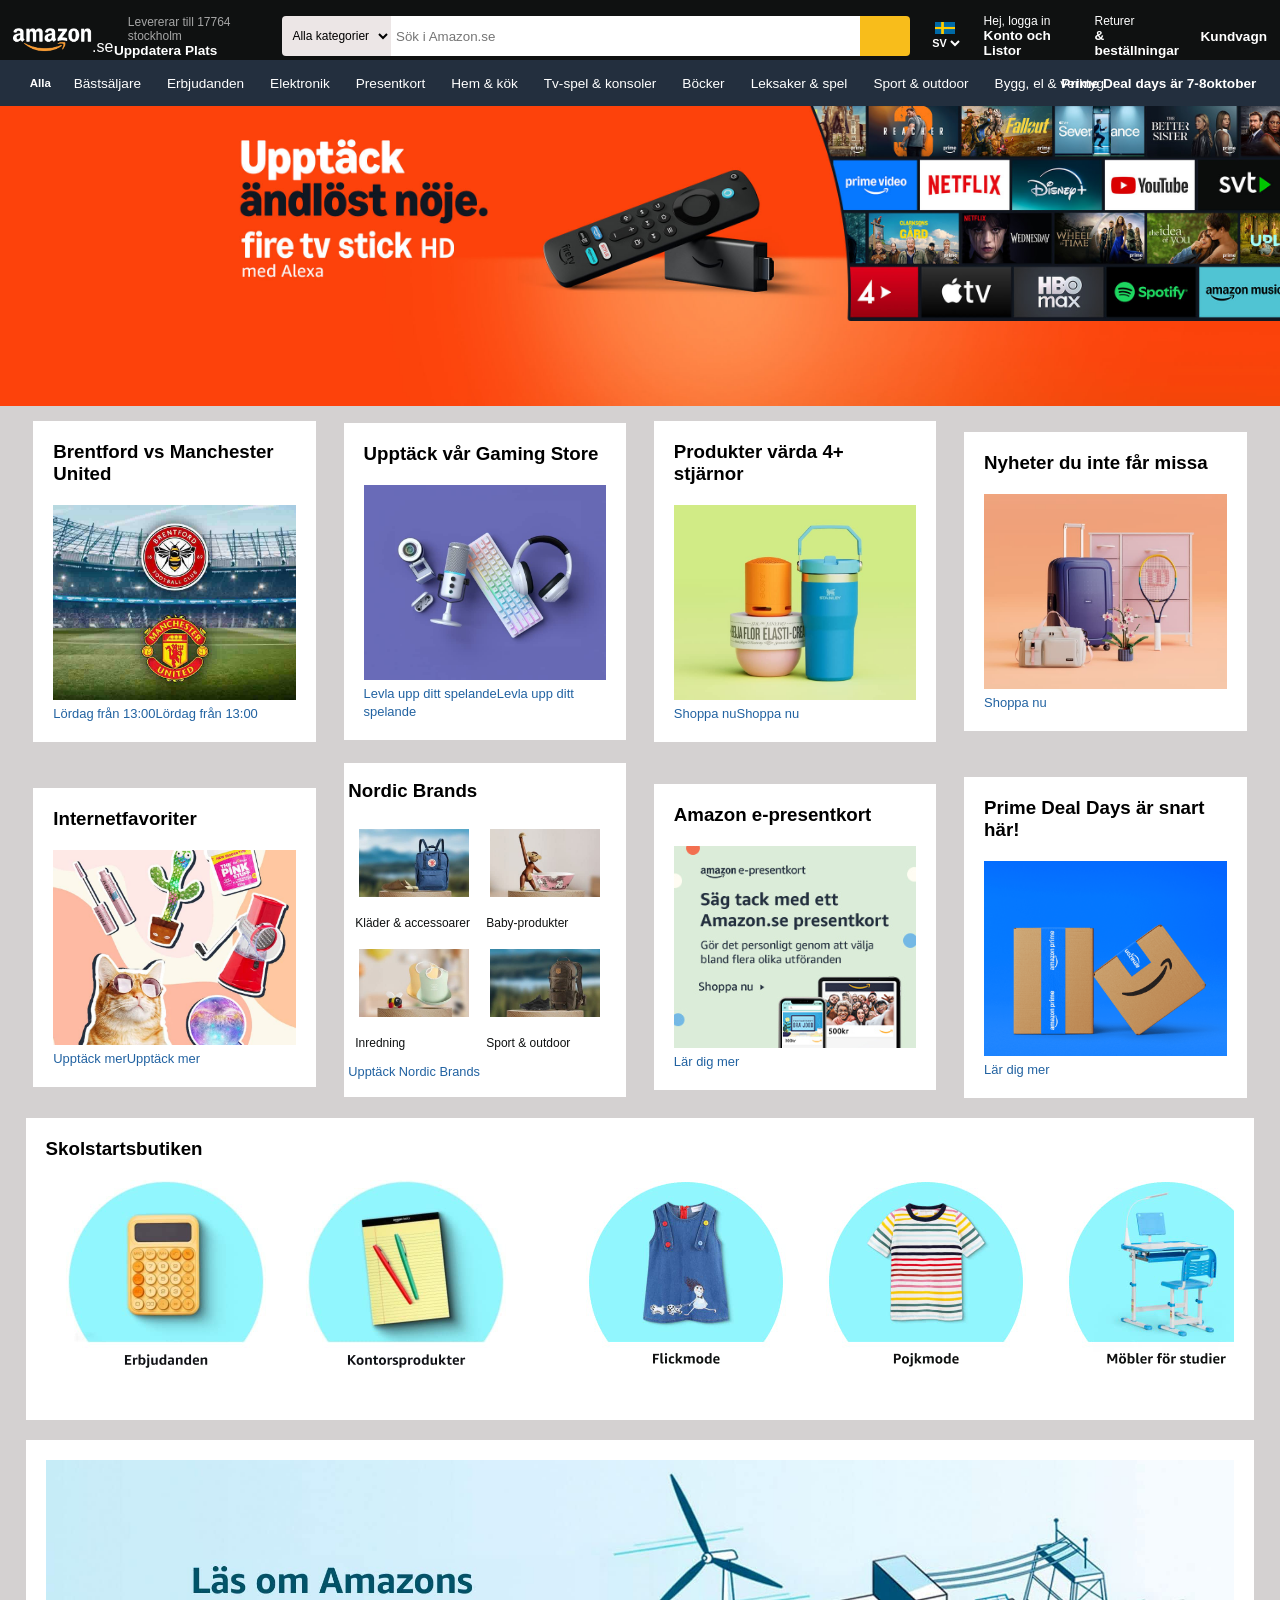
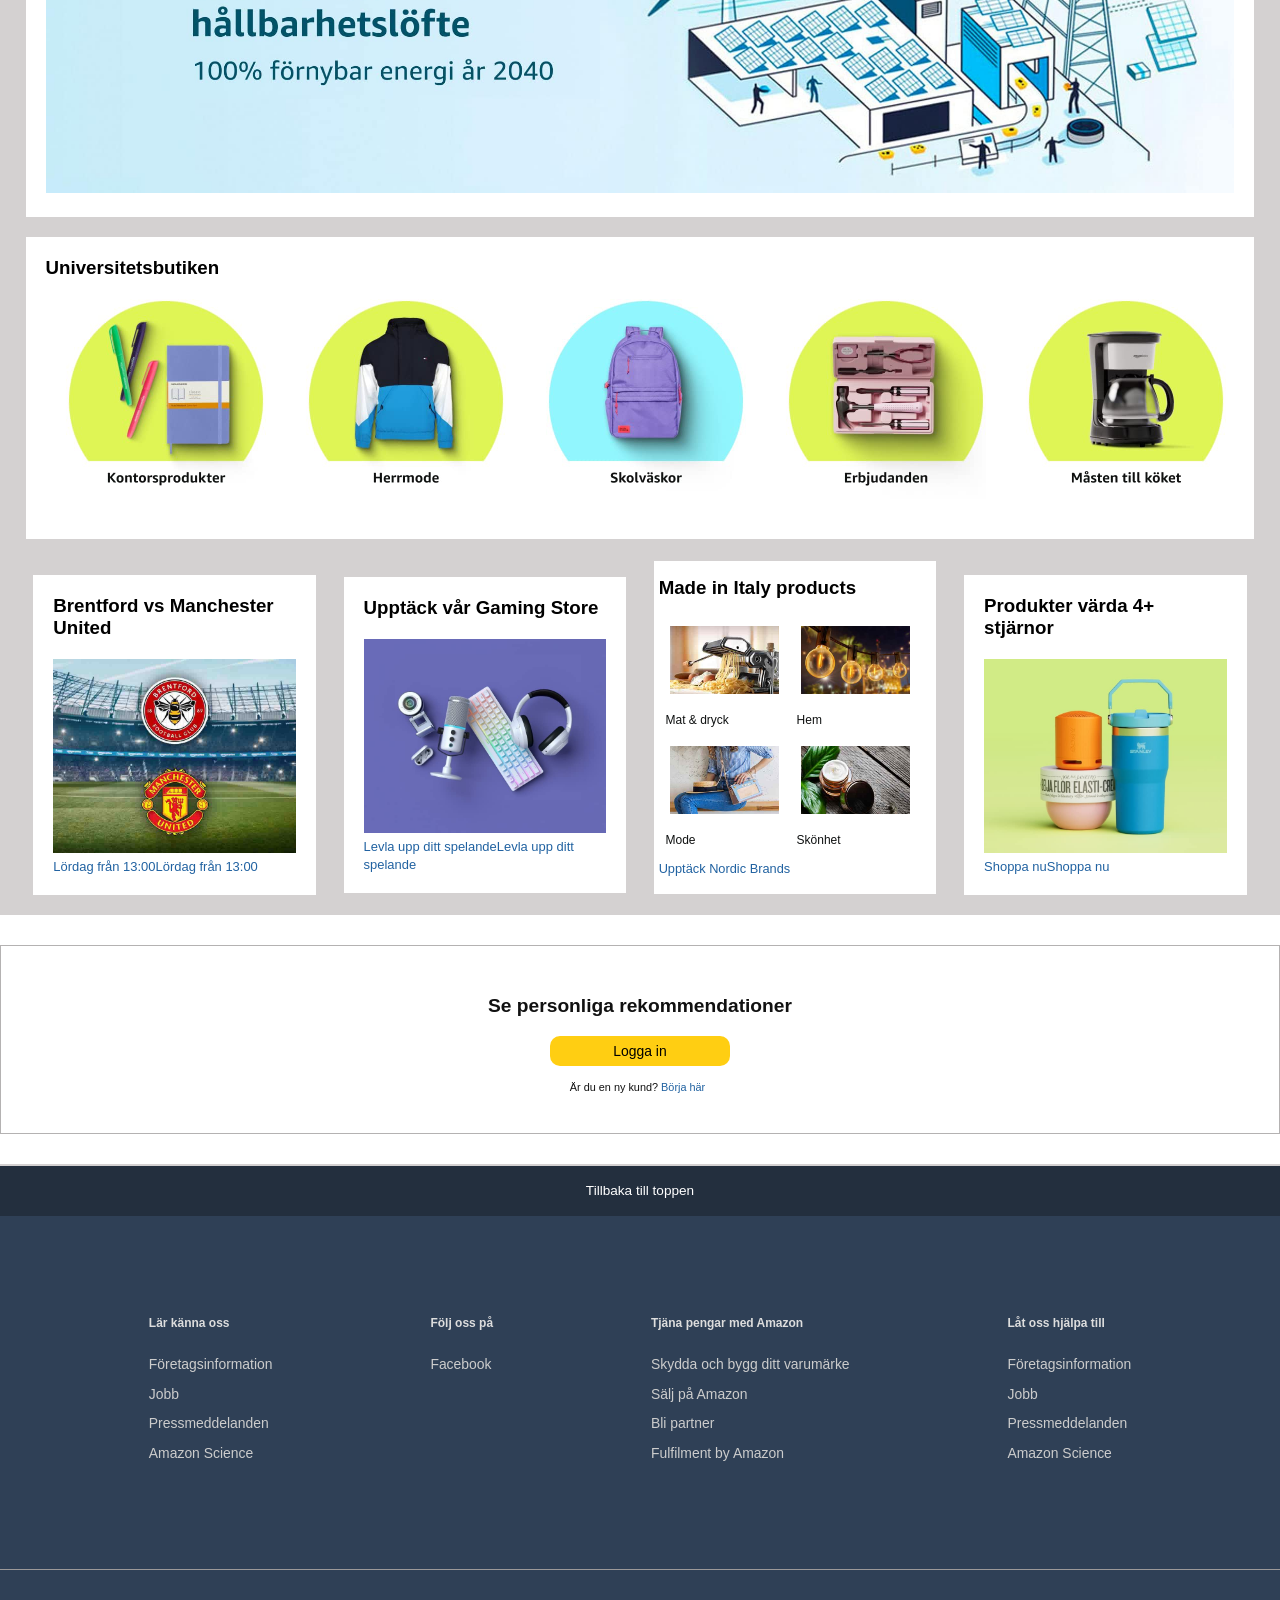
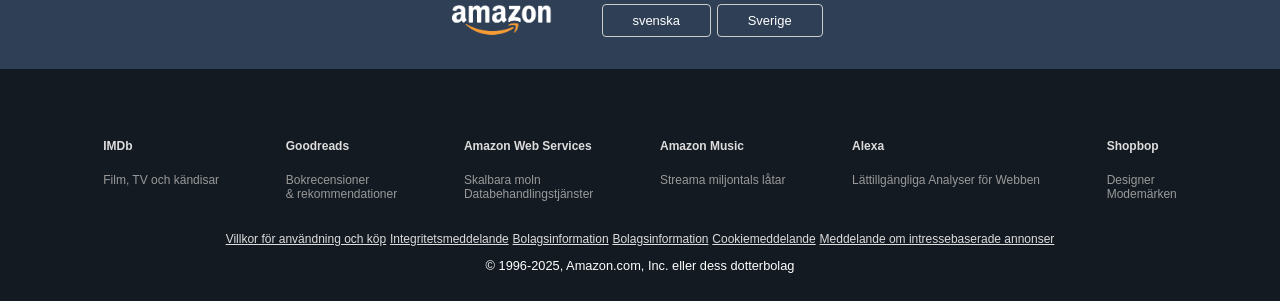
==== commit 1018b169: "fix:responsiveness" ====
--- a/amazon-main/index.html
+++ b/amazon-main/index.html
@@ -4,7 +4,7 @@
   <meta charset="UTF-8">
   <meta name="viewport" content="width=device-width, initial-scale=1.0">
   <title>Amazon-Project</title>
-  <link rel="stylesheet" href="style.css">
+  <link rel="stylesheet" href="../styles/style.css">
   <link rel="stylesheet" href="https://cdn.jsdelivr.net/npm/flag-icons/css/flag-icons.min.css">
   <link rel="stylesheet" href="https://cdnjs.cloudflare.com/ajax/libs/font-awesome/7.0.1/css/all.min.css" integrity="sha512-2SwdPD6INVrV/lHTZbO2nodKhrnDdJK9/kg2XD1r9uGqPo1cUbujc+IYdlYdEErWNu69gVcYgdxlmVmzTWnetw==" crossorigin="anonymous" referrerpolicy="no-referrer" />
 </head>
@@ -15,7 +15,7 @@
     <div class="nav-logo">
       <div class="logo border">
       <i class="fa-solid fa-bars"></i>
-      <img src=Img/amazon.logo.png>
+      <img src="../Img/amazon.logo.png"
       <p>.se</p>
     </div>
     </div>
--- a/styles/style.css
+++ b/styles/style.css
@@ -0,0 +1,1072 @@
+*{
+ margin: 0px;
+ padding: 0px;
+ box-sizing: border-box;
+ font-family: arial;
+ font-family: Arial, Helvetica, sans-serif;
+}
+
+html{
+
+  height: 100vh;
+}
+
+body{
+
+ height: 100%;
+ display: flex;
+ flex-direction: column;
+ background-color: #d4d1d1;
+
+}
+
+main{
+
+  flex: 1;
+}
+
+.header{
+
+  padding: 1.8rem;
+  display: flex;
+  justify-content: center;
+  align-items: center;
+  
+}
+
+footer{
+
+  min-height: 20%;
+}
+
+.top-navbar{
+
+  height: 8%;
+  background-color: #0f1111;
+  color: #ffffff;
+  display: flex;
+  align-items: center;
+  position: fixed;
+  top: 0;
+  width: 100%;
+  padding: 0.5rem;;
+  justify-content: space-evenly;
+  z-index: 5;
+
+}
+
+.nav-logo{
+
+  width: 6.8rem;
+  padding-top: 0.75rem;
+  
+}
+
+.nav-logo img{
+
+  width: 87%;
+  
+  
+}
+
+.logo{
+  
+ 
+  display: flex;
+  flex-shrink: 1;
+  justify-content: space-between;
+  align-items: flex-end;
+  
+}
+
+.nav-logo .logo > i{
+
+  display: none;
+}
+
+.logo p{
+  
+  font-size: 0.85rem;
+  flex: flex-end;
+  position: relative;
+  bottom: 0.3rem;
+}
+
+.border{
+
+  border: 1px solid transparent;
+  padding: 6px 4px;
+}
+
+.border:hover{
+
+  border: 1px solid #ffffff;
+  border-radius: 2px;
+}
+
+
+
+.location-logo{
+
+  display: flex;
+  
+}
+
+.location-frist{
+  
+  margin-left: 0.87rem;
+  color: #cccc;
+  font-size: 0.75rem;
+}
+
+.nav-location p{
+
+  padding: 0;
+}
+
+
+.location-second{
+
+  font-size: 0.85rem;
+  color: #ffffff;
+  font-weight: 700;
+}
+
+.location i{
+  
+  font-size: 1.2vw;
+  margin-right: 0.2rem;
+}
+
+.nav-search{
+
+    display: flex;
+    justify-content: space-evenly;
+    align-items: center;
+    border: 2px solid transparent;
+    border-radius: 6px;
+    min-width: 50%;
+    min-height: 2.5rem;
+  
+}
+
+
+.nav-search:hover{
+
+    border: 2px solid darkorange;
+    border-radius: 6px;
+    
+}
+
+.nav-category .category{
+
+  min-width: 4.4rem;
+  min-height: 2.5rem;
+  text-align: center;
+  text-align: center;
+  font-size: 0.75rem;
+  border: 0;
+  outline: none;
+  background-color: #ece6e6;
+  border-top-left-radius: 4px;
+  border-bottom-left-radius: 4px;
+
+}
+.nav-input{
+
+  
+  flex: 1;
+  border: 0;
+  outline: none;
+  
+}
+
+.nav-input input{
+
+  min-width: 100%;
+  min-height: 2.5rem;
+  border: 0;
+  outline: none;
+  padding-left: 0.3rem;
+}
+
+.search-icon{
+  
+  min-width: 3.12rem;
+  min-height: 2.5rem;
+  font-size: 1rem;
+  border-top-right-radius: 4px;
+  border-bottom-right-radius: 4px;
+  background-color: hsl(44, 94%, 54%);
+  display: flex;
+  justify-content: center;
+  align-items: center;
+}
+
+.nav-lang{
+
+  width: auto;
+  display: flex;
+  align-items: center;
+  padding: 0.75rem 0.3rem;
+  font-size: 0.87rem;
+}
+
+.nav-lang i{
+
+  font-size: 0.6rem;
+  margin-top: 0.3rem;
+}
+
+.lang-select{
+
+  
+  background: transparent;
+  border: 0;
+  color: #ffffff;
+  text-align: center;
+  font-weight: 660;
+  font-size: 0.85vw;
+  
+}
+
+.lang-select img{
+
+  width: 1.25rem;
+}
+
+.nav-signin{
+
+  color: #ffffff;
+  
+}
+
+.frist-signin{
+  
+  color: #ffffff;
+  font-size: 0.75rem;
+  padding: 0;
+}
+
+.second-signin{
+
+  font-size: 0.85rem;
+  font-weight: 700;
+  padding: 0;
+}
+
+.nav-cart{
+
+  display: flex;
+  align-items: center;
+  color: #ffffff;
+}
+
+.nav-cart i{
+
+  font-size: 1.5rem;
+  margin-right: 5px;
+}
+
+.nav-cart p{
+
+  font-size: 0.85rem;
+  font-weight: 700;
+  
+}
+
+/*........bottom navbar.......*/
+
+.bottom-navbar{
+
+  background-color: #232f3e;
+  height: auto;
+  display: flex;
+  align-items: center;
+  justify-content: space-between;
+  color: #ffffff;
+  padding: 0 1.25rem;
+  width: 100%;
+  height: auto;
+  position: relative;
+  top: 3.75rem;
+  z-index: 1000;
+}
+
+.all{
+
+  position: relative;
+
+}
+
+.all:hover .slide-bar {
+  transform: translateX(0);
+  pointer-events: auto; 
+}
+
+/*slidebar*/
+
+.slide-bar{
+
+  width: 20%;
+  height: 100vh;
+  background-color: #ffff;
+  position: fixed;
+  top:0;
+  left: 0;
+  transform: translateX(-100%);
+  transition: transform 0.3s ease;
+  z-index: 1000;
+  
+  
+}
+
+.logga-in{
+
+  min-height: 60px;
+  background-color: #0c1e2ed8;
+  color: #ffff;
+  display: flex;
+  justify-content: center;
+  align-items: center;
+}
+
+p{
+
+  font-size: 0.8rem;
+  padding: 10px 0;
+  font-weight: 200;
+}
+
+.content{
+
+  height: 100%;
+  background-color: #ffff;
+  overflow: scroll;
+  color: #111111;
+  padding:15px 7px
+}
+
+.content h3{
+
+  font-size: 1.2rem;
+  font-weight: 700;
+  padding: 14px 0;
+}
+
+h1{
+
+  font-size: 1.3rem;
+  font-weight: 700;
+  padding:0 2px;
+}
+
+.Böcker{
+
+  display: flex;
+  justify-content: space-between;
+}
+
+.Hjälp img{
+  
+  width: 0.9rem;
+  height: 0.9rem;
+  padding: 0.1rem;
+
+}
+/*slidebar end*/
+.bnav-left .all i{
+
+  font-size: 1vw;
+  margin-right: 0.3rem;
+}
+
+.bnav-left .all p{
+  
+  font-size: 0.9vw;
+  font-weight: 600;
+  margin-right: 0.3rem;
+}
+
+.bnav-left a{
+  
+  color: #ffffff;
+  text-decoration: none;
+  font-size: 0.85rem;
+  margin: 0 0.5rem;
+}
+
+.bnav-right a{
+  
+  color: #ffffff;
+  font-size: 0.85rem;
+  font-weight: 600;
+  text-decoration: none;
+  padding: 0.5rem 0.62rem;
+
+}
+
+
+.bnav-left{
+
+  display: flex;
+  align-items: center;
+}
+
+.options{
+
+  display: flex;
+}
+
+.bnav-left .all{
+
+  display: flex;
+  align-items: center;
+}
+
+.bnav-right{
+
+  font-size: 1.2vw;
+  font-weight: 700;
+  position: absolute;
+  right:0.8rem;
+}
+
+/*.....hero-section....*/
+
+.hero-section{
+
+  background-image: url('../Img/hero-img1.jpg');
+  min-height: 18.75rem;
+  background-size: cover;
+  margin-top: 3.75rem;
+  animation: opacity 4s linear 1s infinite ;
+}
+
+@keyframes opacity {
+  0%{opacity: 0;}
+  100%{opacity: 100px;}
+}
+
+.product-box{
+  
+  width: 96%;
+  display: flex;
+  margin: 0 auto;
+  flex-wrap: wrap;
+  justify-content: space-evenly;
+  align-items: center;
+  gap: 1.25rem;
+}
+
+.box{
+
+  flex:0 0 23%;
+  max-width: 23%;
+  height: auto;
+  background-color: #ffffff;
+  margin-top: 0.95rem;
+  padding: 1.25rem;
+  transform: scaleX(1);
+  transition: transform 2s ease-in-out;
+
+}
+
+.box:hover{
+
+  transform: scale(0.9);
+}
+
+.box-nordic{
+
+  max-width: 23%;
+  background-color: #ffffff;
+  padding: 1.06rem 0.3rem;
+  transform: scale(1);
+  transition: transform 1s ease-in-out;
+  
+}
+
+.box-nordic:hover{
+
+  transform: scale(0.9);
+}
+
+
+.boxes-nordic{
+  
+  display: flex;
+  flex-wrap: wrap;
+  
+  
+}
+
+.boxes-nordic > div {
+
+  flex: 0 0 48%;
+  padding: 0.12rem 0.43rem;
+}
+
+
+
+.box-nordic p{
+
+ font-size: 0.75rem;
+ color: #0f1111;
+}
+
+.box-nordic a{
+
+  font-size: 0.8rem;
+  font-weight: 400;
+  text-decoration: none;
+  color:#2162a1;
+}
+
+.box-nordic img{
+
+  width: 100%;
+  padding: 0.31rem 0.25rem;
+}
+
+
+
+.box img{
+
+  width: 100%;
+}
+
+h3{
+
+  margin-bottom: 1.25rem;
+}
+
+.box a{
+
+  text-decoration: none;
+  font-size: 0.81rem;
+  margin-top: 1.25rem;
+  color: #2162a1;
+}
+
+.scroll-product{
+
+  width: 96%;
+  margin: 1.25rem auto;
+  padding: 1.25rem;
+  background-color: #ffffff;
+  
+
+}
+
+.scroll-product .products{
+   
+  display: flex;
+  align-items: center;
+  justify-content: space-evenly;
+  overflow-x: auto;
+ 
+}
+
+.products::-webkit-scrollbar{
+
+  height: 0.5rem;
+  cursor: pointer;
+}
+
+.products::-webkit-scrollbar-track{
+
+  border-radius: 0.62rem;
+
+}
+
+.products::-webkit-scrollbar-thumb{
+
+  border-radius: 0.62rem;
+  background: #ffffff;
+
+}
+
+.products::-webkit-scrollbar-thumb:hover{
+
+  border-radius: 0.62rem;
+  background: #b4b2b2;
+
+}
+
+.products img{
+  
+  margin:0 1.25rem;
+  width: 12.5rem;
+  margin-bottom: 1.25rem;
+
+}
+
+.amazon-offer{
+
+  background-color: #ffffff;
+  width: 96%;
+  margin: 1.25rem auto;
+  padding: 1.25rem;
+}
+
+.amazon-offer img{
+
+  width: 100%;
+}
+
+.signin-section{
+
+  width: 100%;
+  background: #ffffff;
+  margin: 1.25rem 0;
+  padding: 30px 0;
+}
+
+.signin-section .content{
+
+ display: flex;
+ align-items: center;
+ justify-content: center;
+ flex-direction: column;
+ border: 1px solid #b4b2b2;
+ padding: 1.87rem 0;
+
+}
+
+.signin-section .content h3{
+
+  margin-bottom: 0.31rem;
+  margin-top: 0.31rem;
+}
+
+.signin-section .content a{
+
+  text-decoration: none;
+  color: #2162a1;
+  font-size: 0.68rem;
+}
+
+.signin-section .content p{
+  font-size: 0.68rem;
+  margin-right: 0.31rem;
+}
+
+
+.signin-section .content button{
+  
+  width: 11.25rem;
+  height: 1.87rem;
+  font-size: 0.87rem;
+  font-weight: 500;
+  padding: 0.75rem 2.5rem;
+  background: #ffce12;
+  border: 0;
+  outline: none;
+  border-radius: 0.62rem; 
+  display: flex;
+  justify-content: center;
+  align-items: center;
+  margin-bottom: 0.31rem;
+}
+
+.back-top{
+
+  height: 3.12rem;
+  background-color: #232f3e;
+  display: flex;
+  justify-content: center;
+  align-items: center;
+  text-align: center;
+  color: #ffffff;
+  position: relative;
+  bottom: 1.12rem;
+}
+
+.back-top:hover{
+
+  background-color: #61676e;
+}
+
+.back-top a{
+
+  text-decoration: none;
+  font-size: 0.85rem;
+  color: #ffffff;
+}
+
+.footer-section{
+  
+  width: 100%;
+  background-color:#2f4056;;
+  color: #ffffff;
+  position: relative;
+  bottom: 1.12rem;
+}
+
+.footer-section .row{
+
+  display: flex;
+  justify-content: space-around;
+  flex-direction: row;
+  padding: 4.37rem 4.37rem;
+  
+}
+
+.footer-section .row .col{
+
+  padding: 1.87rem;
+}
+
+.footer-section .row .col ul li{
+
+  list-style: none;
+  font-size: 0.87rem;
+  line-height: 1.87rem;
+  color: #ccc;
+}
+
+.footer-section .row .col ul li:hover{
+  
+  text-decoration: underline;
+
+}
+
+.col-heading{
+
+  font-weight: 700;
+  margin-bottom: 1.25rem;
+  
+}
+
+.bottom-footer{
+
+  width: 100%;
+  margin: 1.87rem auto;
+  display: flex;
+  align-items: center;
+  justify-content: center;
+  background-color: #2f4056;
+  color: #ffffff;
+  margin-bottom: 0;
+  position: relative;
+  bottom: 3rem;
+  border-top: 1px solid rgb(156, 153, 153);
+}
+
+.footer-logo img{
+
+  width: 6.25rem;
+  margin-right: 3.12rem;
+  margin-top: 0.31rem;
+}
+
+.footer-logo{
+
+  display: flex;
+  align-items: center;
+  justify-content: center;
+  width: 18.75rem;
+  margin: 1.87rem 0;
+}
+
+.footer-logo button{
+
+  padding: 0.5rem 1.87rem;
+  font-size: 0.81rem;
+  background: transparent;
+  border: 0;
+  outline: none;
+  border: 1px solid #ccc;
+  border-radius: 0.25rem;
+  color: #ffffff;
+  margin-right: 0.37rem;
+}
+
+.footer-end{
+
+  position: relative;
+  bottom: 3.12rem;
+  
+}
+
+.links{
+
+  display: flex;
+  justify-content:center;
+  align-items: center;
+  
+}
+
+.footer-end1{
+  
+  
+  height: 9.75rem;
+  background-color: #131a22;
+  padding-bottom: 0.62rem;
+}
+.footer-end2{
+  
+ 
+  color: #ffffff;
+  font-size: 0.75rem;
+  height: 4.75rem;
+  background-color: #131a22;
+  text-align: center;
+  padding-top: 0.31rem;
+}
+
+.footer-end a{
+  
+ color: #dddddd;
+ font-size: 0.75rem;
+ margin: 0.12rem 0.12rem;
+}
+
+.footer-end1 .row{
+ 
+  display: flex;
+  justify-content: space-around;
+  flex-direction: row;
+  padding: 4.37rem 4.37rem;
+  
+}
+
+li{
+  
+  font-size: 0.75rem;
+  color: #999999;
+  list-style: none;
+
+}
+
+.col-heading{
+
+
+  font-size: 0.75rem;
+  color: #dddddd;
+}
+
+@media screen and (max-width:768px){
+  
+
+  html{
+
+  height: 100vh;
+}
+  body{
+
+    min-height: 100vh;
+  }
+
+
+  .top-navbar{
+    
+    width: 100%;
+    height: 18%;
+    padding: 0;
+    display: flex;
+    flex-direction: column;
+    align-items: center;
+    
+  }
+
+  
+
+  .top-navbar .nav-logo{
+
+    align-self: flex-start;
+    order: 1;
+   
+  }
+
+  .top-navbar .nav-logo > .logo> img{
+
+    width: 80%;
+  }
+  
+  .top-navbar .nav-logo > .logo> i{
+
+    position: absolute;
+    right: 7.5rem;
+    display: inline-block;
+    font-size: 1.5rem;
+  }
+
+  .top-navbar .nav-logo > .logo> p{
+
+    font-size: 0.8rem;
+    position: relative;
+    top: 0.1rem;
+  }
+
+
+  .top-navbar .nav-logo > .logo{
+
+    position: relative;
+    left: 3rem;
+  }
+
+  .top-navbar .nav-location{
+
+    order: 3;
+    align-self: flex-start;
+  }
+
+  .top-navbar .nav-location > .location-frist{
+
+    display: none;
+  }
+
+  .top-navbar .nav-lang{
+
+    display: none;
+  }
+
+  .top-navbar .nav-signin{
+
+    display: none;
+  }
+
+  .top-navbar .nav-cart{
+
+    align-self: flex-end;
+    order: 1;
+  }
+
+  .top-navbar .nav-cart > p{
+
+    display: none;
+  }
+
+  .top-navbar .nav-search{
+
+    width: 100%;
+    min-width: auto;
+    order: 2;
+    padding: 0 0.2rem;
+  }
+
+  .top-navbar .nav-cart{
+
+    position: absolute;
+    top: 1rem;
+    border: 0.2rem;
+
+  }
+
+  .top-navbar .nav-location{
+
+    .location-frist{
+
+      display: none;
+    }
+  }
+
+  .bottom-navbar{
+
+    display: none;
+  }
+
+  .hero-section{
+
+    width: 100%;
+    height: 30vh;
+    background-size: contain;
+    margin-top: 1.8rem;
+  }
+
+  .product-box{
+
+    position: relative;
+    bottom: 4.8rem;
+  }
+
+  .product-box .box{
+
+    flex: 0 0 100%;
+    max-width: 100%;
+    margin-top: auto;
+  }
+
+  .product-box .box-nordic{
+
+    flex: 0 0 100%;
+    max-width: 100%;
+    margin-top: auto;
+  }
+
+  .scroll-product{
+
+    position: relative;
+    bottom: 4.5rem;
+  }
+
+  .amazon-offer{
+
+    position: relative;
+    bottom: 4.5rem;
+  }
+
+  .signin-section{
+    
+    position: relative;
+    bottom: 4.5rem;
+    padding: 0.9rem;
+  }
+
+  .back-top{
+
+    min-height: 5vh;
+  }
+
+  .footer-section{
+
+    flex-direction: column;
+    align-self: flex-start
+  }
+
+
+  footer{
+
+    width: 100%;
+    padding: 0;
+    position: relative;
+    bottom: 4.5rem;
+  }
+
+  .footer-section .row{
+
+    flex-direction: column;
+    padding: 0 2px;
+  }
+
+  .bottom-footer .footer-logo > img{
+
+    margin: 0 0.5rem;
+  }
+
+  .bottom-footer .footer-logo > button{
+
+    padding: 0.5rem;
+  }
+
+  .footer-end .footer-end1 > .row{
+
+    flex-direction: column;
+    padding: 1rem 1rem;
+  }
+
+  .footer-end .footer-end2 {
+
+    
+    padding: 15rem 5rem;
+  }
+
+  .footer-end .footer-end2 >.links{
+
+    flex-direction: column;
+    padding: 1rem 1rem;
+  }
+
+}
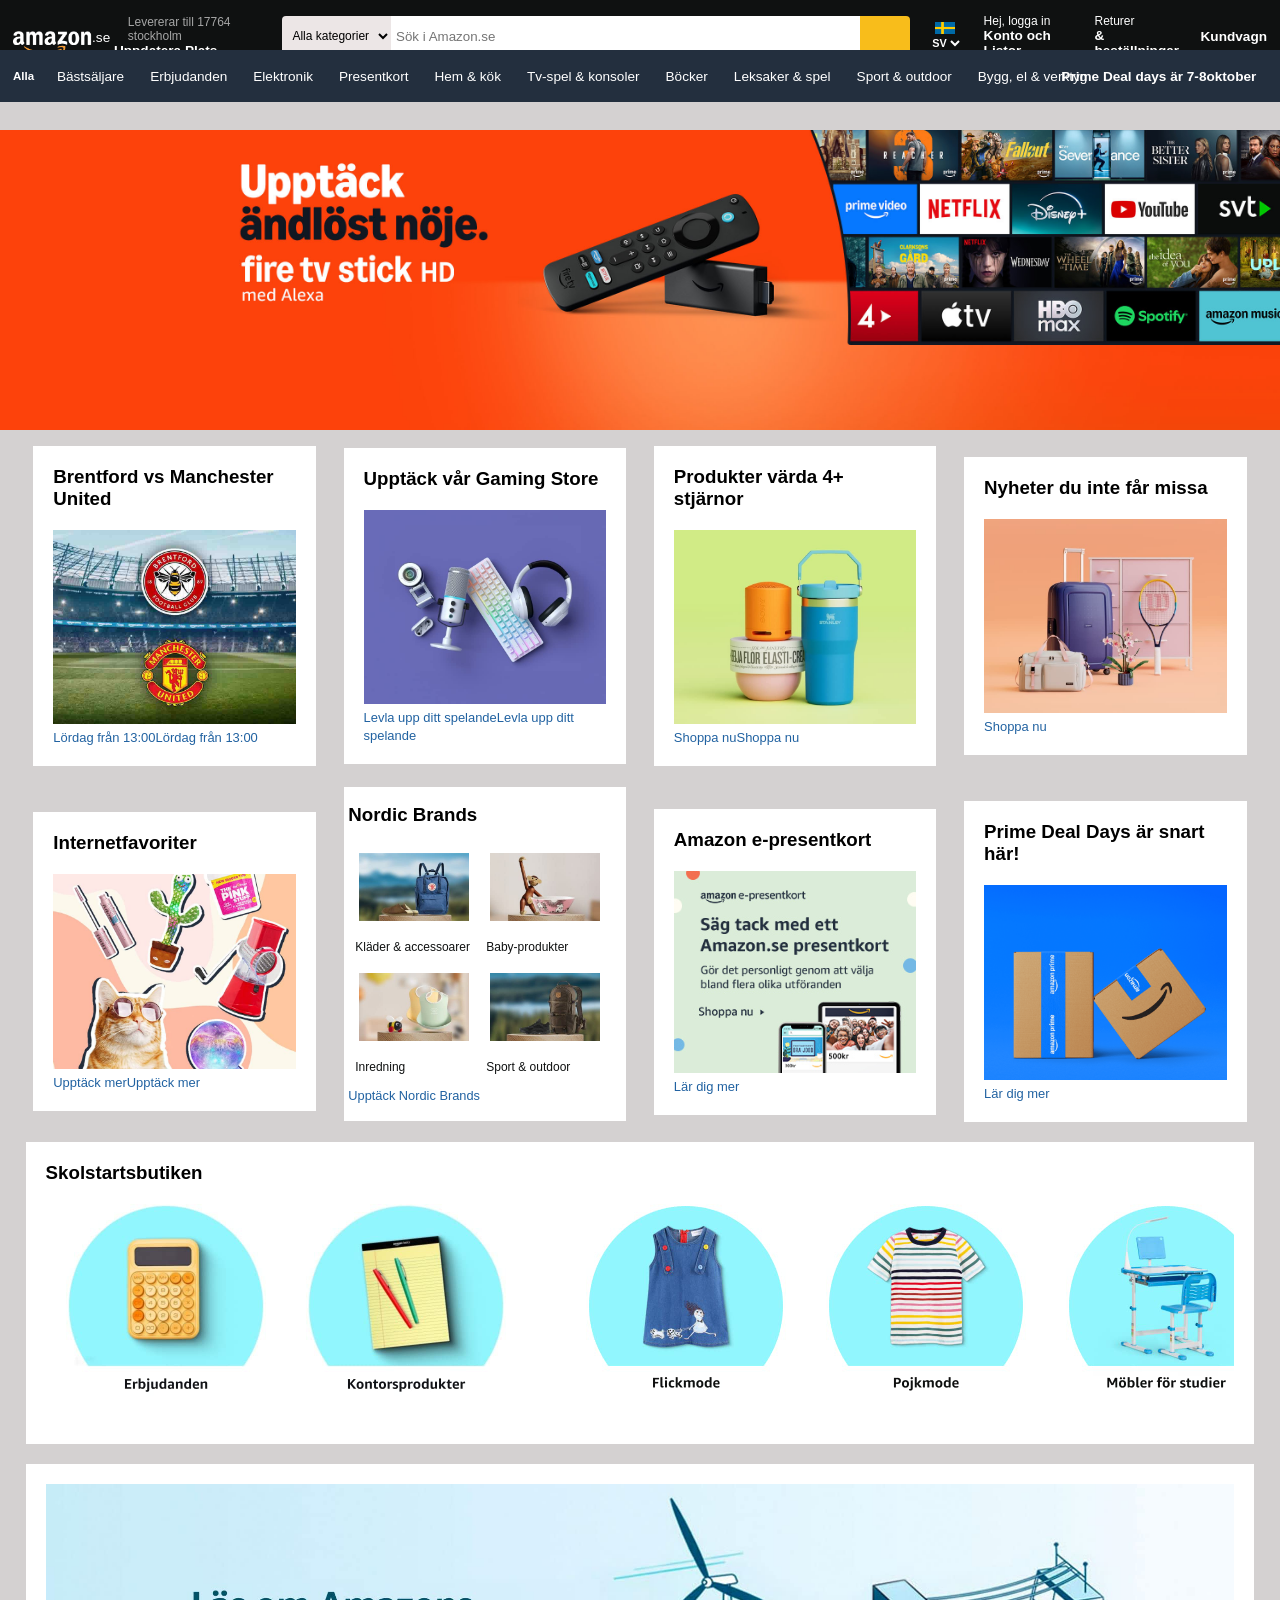
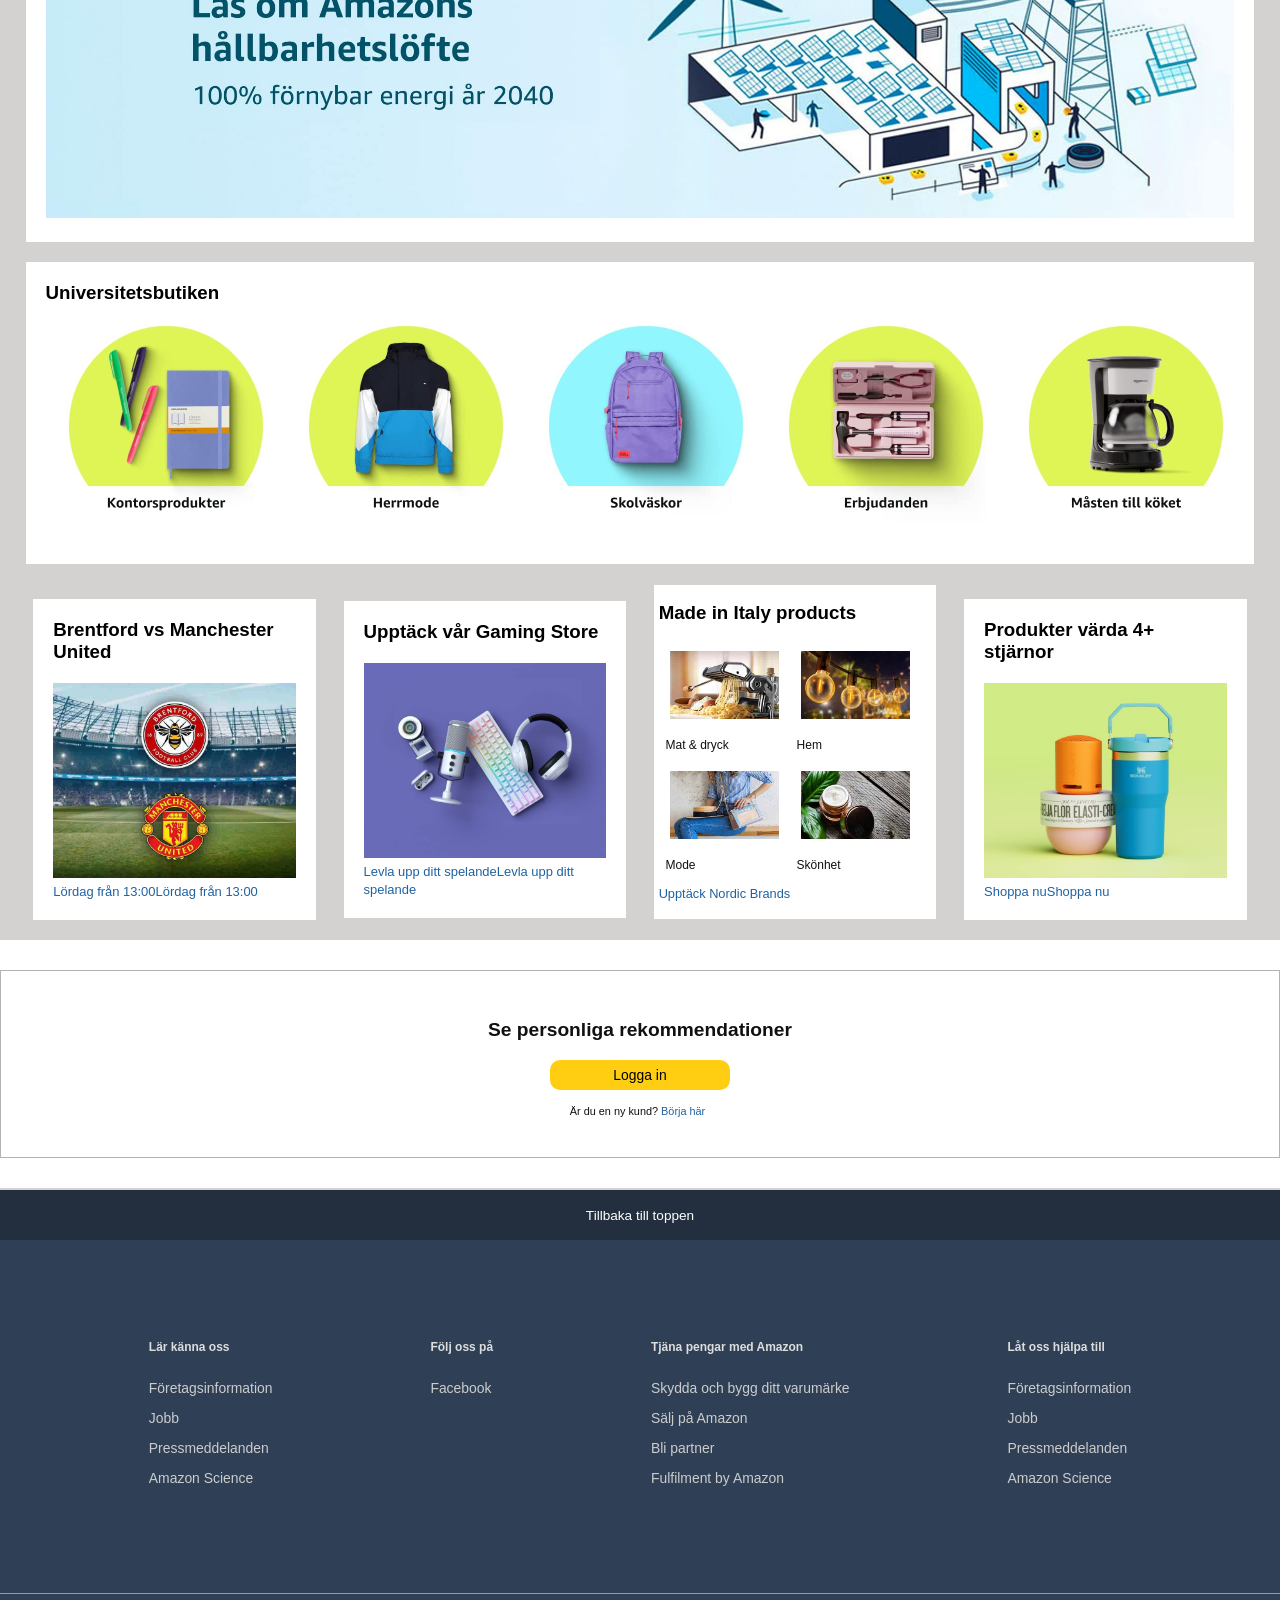
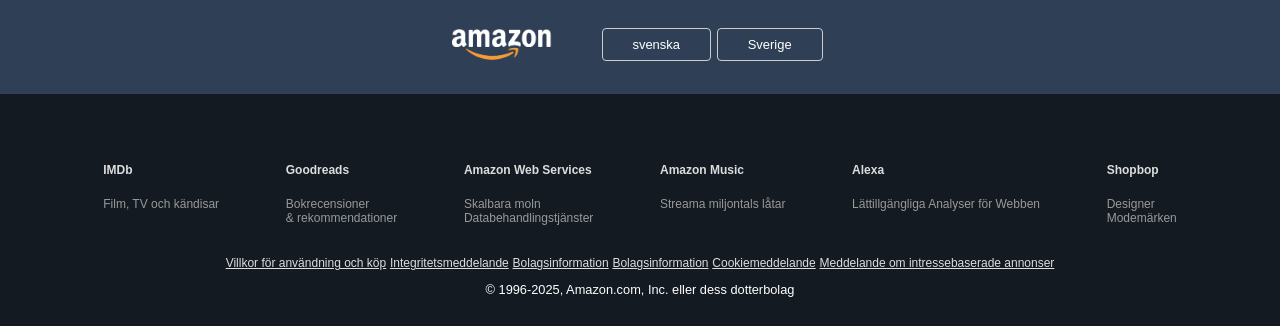
==== commit 53f770de: "fix" ====
--- a/amazon-main/index.html
+++ b/amazon-main/index.html
@@ -5,6 +5,7 @@
   <meta name="viewport" content="width=device-width, initial-scale=1.0">
   <title>Amazon-Project</title>
   <link rel="stylesheet" href="../styles/style.css">
+>
   <link rel="stylesheet" href="https://cdn.jsdelivr.net/npm/flag-icons/css/flag-icons.min.css">
   <link rel="stylesheet" href="https://cdnjs.cloudflare.com/ajax/libs/font-awesome/7.0.1/css/all.min.css" integrity="sha512-2SwdPD6INVrV/lHTZbO2nodKhrnDdJK9/kg2XD1r9uGqPo1cUbujc+IYdlYdEErWNu69gVcYgdxlmVmzTWnetw==" crossorigin="anonymous" referrerpolicy="no-referrer" />
 </head>
@@ -15,7 +16,7 @@
     <div class="nav-logo">
       <div class="logo border">
       <i class="fa-solid fa-bars"></i>
-      <img src="../Img/amazon.logo.png"
+      <img src="../Img/amazon.logo.png">
       <p>.se</p>
     </div>
     </div>
--- a/styles/style.css
+++ b/styles/style.css
@@ -27,10 +27,11 @@
 
 .header{
 
-  padding: 1.8rem;
+  padding: 2rem;
   display: flex;
   justify-content: center;
   align-items: center;
+  font-size: 0.85rem;
   
 }
 
@@ -280,16 +281,16 @@
 .bottom-navbar{
 
   background-color: #232f3e;
-  height: auto;
+  
   display: flex;
   align-items: center;
   justify-content: space-between;
   color: #ffffff;
-  padding: 0 1.25rem;
+  padding: 0.20rem;
   width: 100%;
-  height: auto;
+
   position: relative;
-  top: 3.75rem;
+  top: 2rem;
   z-index: 1000;
 }
 
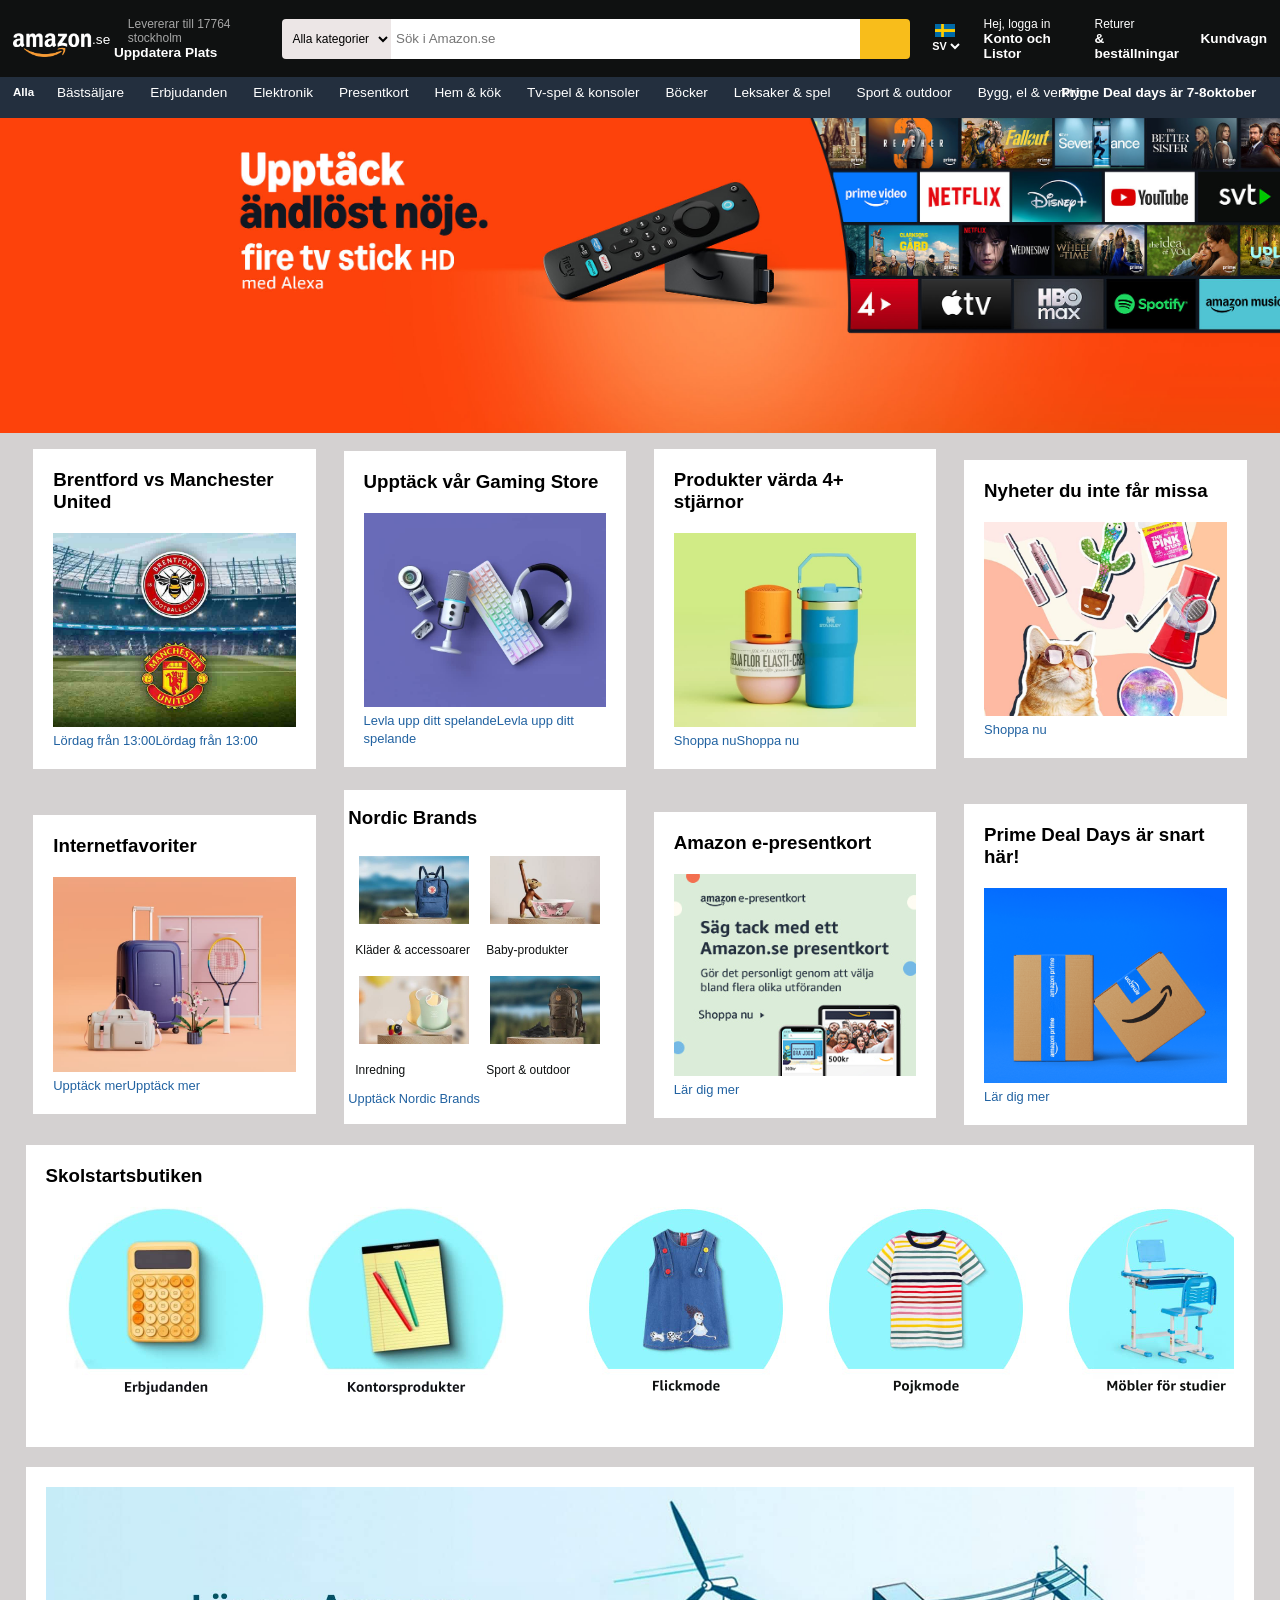
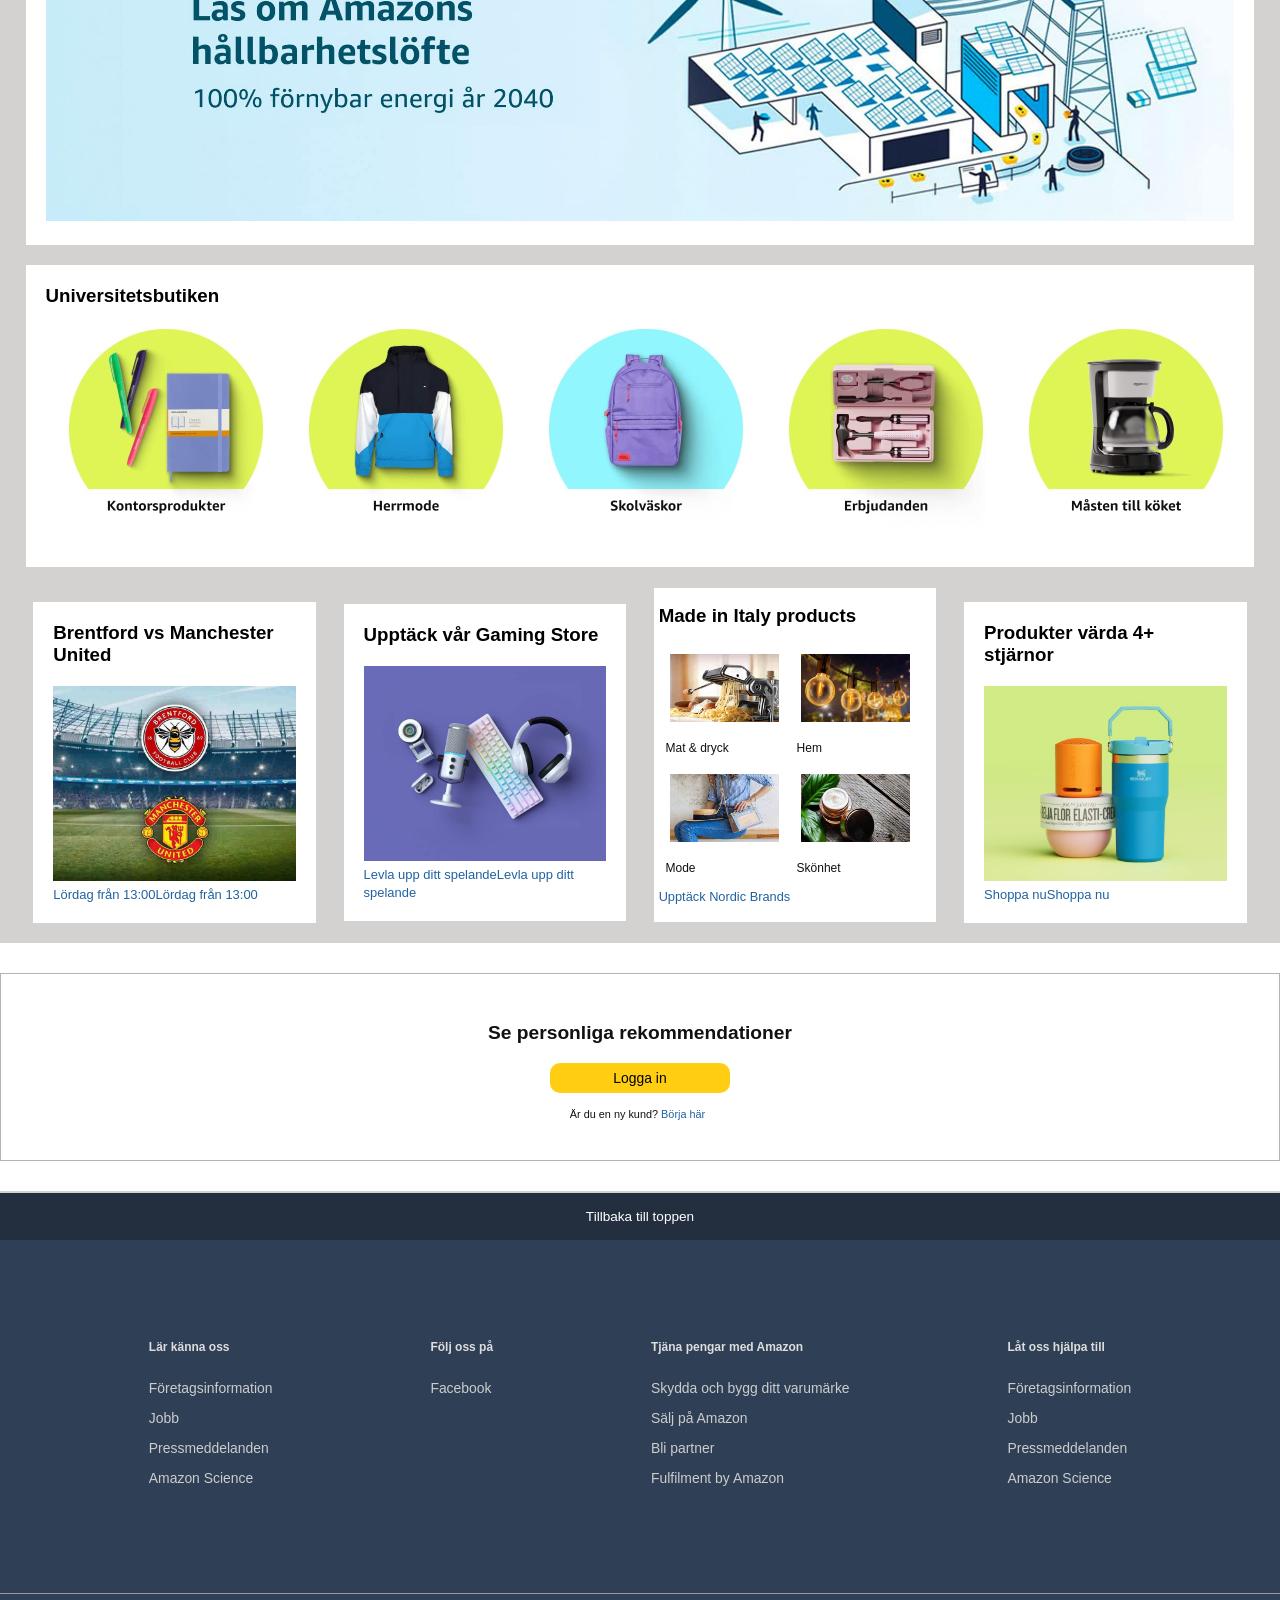
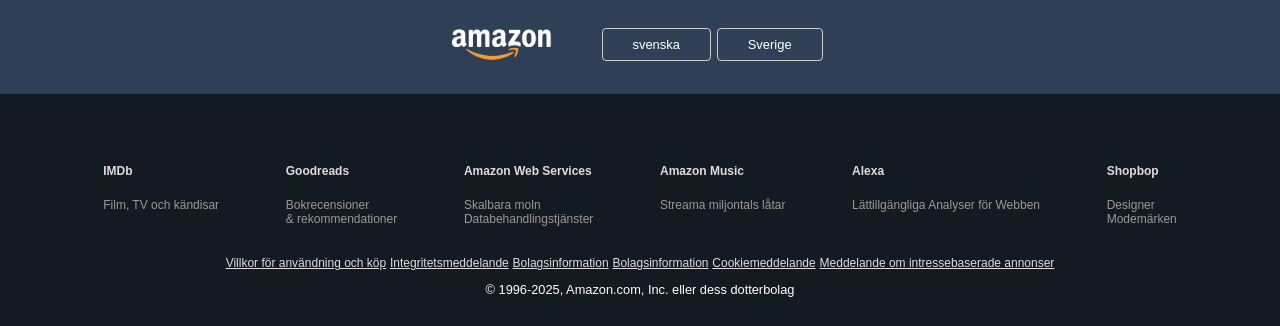
==== commit fa42db3e: "fix:index.html" ====
--- a/amazon-main/index.html
+++ b/amazon-main/index.html
@@ -212,31 +212,31 @@
 
     <div class="box">
       <h3>Brentford vs Manchester United</h3>
-      <img src="Img/box1.jpg">
+      <img src="../Img/box1.jpg">
       <a href="https://www.primevideo.com/salp/epl-help/?_encoding=UTF8&ref=dvm_crs_gat_se_se_dt_ac_pl_al_epl25m6&pd_rd_w=65m5e&content-id=amzn1.sym.84b431f9-7510-4495-a6f6-2ddd9e6d45b2&pf_rd_p=84b431f9-7510-4495-a6f6-2ddd9e6d45b2&pf_rd_r=YMZ0KHKH4RE3SX3PQ4X8&pd_rd_wg=KCegJ&pd_rd_r=c0128b56-a508-4c6a-8615-de2c2a24a90e&ref_=pd_hp_d_atf_unk">Lördag från 13:00Lördag från 13:00</a>
     </div>
 
     <div class="box">
       <h3>Upptäck vår Gaming Store</h3>
-      <img src="Img/box2.jpg">
+      <img src="../Img/box2.jpg">
       <a href="https://www.amazon.se/b/?_encoding=UTF8&node=205035292031&pd_rd_w=EzWLD&content-id=amzn1.sym.7609ca3e-e5a3-4b26-8101-6ab85a3bcbdb&pf_rd_p=7609ca3e-e5a3-4b26-8101-6ab85a3bcbdb&pf_rd_r=YMZ0KHKH4RE3SX3PQ4X8&pd_rd_wg=ZM4uv&pd_rd_r=e80bfe34-dc19-4740-aefe-413172cc9b36&ref_=pd_hp_d_btf_unk">Levla upp ditt spelandeLevla upp ditt spelande</a>
     </div>
 
     <div class="box">
       <h3>Produkter värda 4+ stjärnor</h3>
-      <img src="Img/box3.jpg">
+      <img src="../Img/box3.jpg">
       <a href="https://www.amazon.se/b/?_encoding=UTF8&node=205708701031&ref_=euct_osmf_25&pd_rd_w=KHTtj&content-id=amzn1.sym.ec00ae08-9445-4102-93a4-14a72867f5c4&pf_rd_p=ec00ae08-9445-4102-93a4-14a72867f5c4&pf_rd_r=YMZ0KHKH4RE3SX3PQ4X8&pd_rd_wg=ZM4uv&pd_rd_r=e80bfe34-dc19-4740-aefe-413172cc9b36">Shoppa nuShoppa nu</a>
     </div>
 
     <div class="box">
       <h3>Nyheter du inte får missa</h3>
-      <img src="Img/box5.jpg">
+      <img src="../Img/box4.jpg">
       <a href="https://www.amazon.se/b/?_encoding=UTF8&node=206183785031&ref_=euct_osmf_25&pd_rd_w=uIn3G&content-id=amzn1.sym.724a2de2-b372-44f1-a41e-52e8da869175&pf_rd_p=724a2de2-b372-44f1-a41e-52e8da869175&pf_rd_r=VVSWT0V4300FZ8H1TZW4&pd_rd_wg=OLjyq&pd_rd_r=1f60505f-e8fd-4e10-b11e-876fb77ad8bd">Shoppa nu</a>
     </div>
 
     <div class="box">
       <h3>Internetfavoriter</h3>
-      <img src="Img/box4.jpg">
+      <img src="../Img/box5.jpg">
       <a href="https://www.amazon.se/b/?_encoding=UTF8&node=99976313031&pd_rd_w=q4b5T&content-id=amzn1.sym.49bd7460-71cf-4d9b-a3b8-cd9c0bc8c213&pf_rd_p=49bd7460-71cf-4d9b-a3b8-cd9c0bc8c213&pf_rd_r=VVSWT0V4300FZ8H1TZW4&pd_rd_wg=OLjyq&pd_rd_r=1f60505f-e8fd-4e10-b11e-876fb77ad8bd&ref_=pd_hp_d_btf_unk">Upptäck merUpptäck mer</a>
     </div>
 
@@ -244,19 +244,19 @@
       <h3>Nordic Brands</h3>
     <div class="boxes-nordic">
       <div class="box-nordic1">
-      <img src="Img/brnd1.jpg">
+      <img src="../Img/brnd1.jpg">
       <p>Kläder & accessoarer</p>
       </div>
       <div class="box-nordic2">
-      <img src="Img/brnd2.jpg">
+      <img src="../Img/brnd2.jpg">
       <p>Baby-produkter</p>
       </div>
       <div class="box-nordic3">
-      <img src="Img/brnd3.jpg">
+      <img src="../Img/brnd3.jpg">
       <p>Inredning</p>
       </div>
       <div class="box-nordic4">
-       <img src="Img/brnd4.jpg">
+       <img src="../Img/brnd4.jpg">
       <p>Sport & outdoor</p>
       </div>
     </div>
@@ -265,13 +265,13 @@
 
     <div class="box">
       <h3>Amazon e-presentkort</h3>
-      <img src="Img/presentkort.jpg">
+      <img src="../Img/presentkort.jpg">
       <a href="https://www.amazon.se/b/?_encoding=UTF8&node=211819004031&pd_rd_w=OLZjX&content-id=amzn1.sym.24eaeec9-cea9-4b61-8456-557ebc8ae655&pf_rd_p=24eaeec9-cea9-4b61-8456-557ebc8ae655&pf_rd_r=N1KQAV6GJMSDER19BWG6&pd_rd_wg=NjNJe&pd_rd_r=7342d394-17f6-4ffd-9b96-51a4e57244fe&ref_=pd_hp_d_btf_unk">Lär dig mer</a>
     </div>
 
     <div class="box">
       <h3>Prime Deal Days är snart här!</h3>
-      <img src="Img/primeday.jpeg">
+      <img src="../Img/primeday.jpeg">
       <a href="https://www.amazon.se/b/?_encoding=UTF8&node=211819004031&pd_rd_w=OLZjX&content-id=amzn1.sym.24eaeec9-cea9-4b61-8456-557ebc8ae655&pf_rd_p=24eaeec9-cea9-4b61-8456-557ebc8ae655&pf_rd_r=N1KQAV6GJMSDER19BWG6&pd_rd_wg=NjNJe&pd_rd_r=7342d394-17f6-4ffd-9b96-51a4e57244fe&ref_=pd_hp_d_btf_unk">Lär dig mer</a>
     </div>
 
@@ -280,49 +280,49 @@
   <div class="scroll-product">
     <h3>Skolstartsbutiken</h3>
     <div class="products">
-      <img src="Img/img1.jpg" alt="">
-      <img src="Img/img2.jpg" alt="">
-      <img src="Img/img3.jpg" alt="">
-      <img src="Img/img4.jpg" alt="">
-      <img src="Img/img5.jpg" alt="">
-      <img src="Img/img6.jpg" alt="">
-      <img src="Img/img7.jpg" alt="">
-      <img src="Img/img8.jpg" alt="">
-      <img src="Img/img9.jpg" alt="">
-      <img src="Img/img10.jpg" alt="">
+      <img src="../Img/img1.jpg" alt="">
+      <img src="../Img/img2.jpg" alt="">
+      <img src="../Img/img3.jpg" alt="">
+      <img src="../Img/img4.jpg" alt="">
+      <img src="../Img/img5.jpg" alt="">
+      <img src="../Img/img6.jpg" alt="">
+      <img src="../Img/img7.jpg" alt="">
+      <img src="../Img/img8.jpg" alt="">
+      <img src="../Img/img9.jpg" alt="">
+      <img src="../Img/img10.jpg" alt="">
   </div>
   </div>
   
   <div class="amazon-offer">
-    <img src="Img/banner.jpg">
+    <img src="../Img/banner.jpg">
   </div>
 
   <div class="scroll-product">
     <h3>Universitetsbutiken</h3>
     <div class="products">
-      <img src="Img/img1-scroll2.jpg" alt="">
-      <img src="Img/img2-scroll2.jpg" alt="">
-      <img src="Img/img3-scroll2.jpg" alt="">
-      <img src="Img/img4-scroll2.jpg" alt="">
-      <img src="Img/img5-scroll2.jpg" alt="">
-      <img src="Img/img6-scroll2.jpg" alt="">
-      <img src="Img/img7-scroll2.jpg" alt="">
-      <img src="Img/img8-scroll2.jpg" alt="">
-      <img src="Img/img9-scroll2.jpg" alt="">
-      <img src="Img/img10-scroll2.jpg" alt="">
+      <img src="../Img/img1-scroll2.jpg" alt="">
+      <img src="../Img/img2-scroll2.jpg" alt="">
+      <img src="../Img/img3-scroll2.jpg" alt="">
+      <img src="../Img/img4-scroll2.jpg" alt="">
+      <img src="../Img/img5-scroll2.jpg" alt="">
+      <img src="../Img/img6-scroll2.jpg" alt="">
+      <img src="../Img/img7-scroll2.jpg" alt="">
+      <img src="../Img/img8-scroll2.jpg" alt="">
+      <img src="../Img/img9-scroll2.jpg" alt="">
+      <img src="../Img/img10-scroll2.jpg" alt="">
   </div>
   </div>
 
   <div class="product-box">
     <div class="box">
       <h3>Brentford vs Manchester United</h3>
-      <img src="Img/box1.jpg">
+      <img src="../Img/box1.jpg">
       <a href="https://www.primevideo.com/salp/epl-help/?_encoding=UTF8&ref=dvm_crs_gat_se_se_dt_ac_pl_al_epl25m6&pd_rd_w=65m5e&content-id=amzn1.sym.84b431f9-7510-4495-a6f6-2ddd9e6d45b2&pf_rd_p=84b431f9-7510-4495-a6f6-2ddd9e6d45b2&pf_rd_r=YMZ0KHKH4RE3SX3PQ4X8&pd_rd_wg=KCegJ&pd_rd_r=c0128b56-a508-4c6a-8615-de2c2a24a90e&ref_=pd_hp_d_atf_unk">Lördag från 13:00Lördag från 13:00</a>
 
     </div>
     <div class="box">
       <h3>Upptäck vår Gaming Store</h3>
-      <img src="Img/box2.jpg">
+      <img src="../Img/box2.jpg">
       <a href="https://www.amazon.se/b/?_encoding=UTF8&node=205035292031&pd_rd_w=EzWLD&content-id=amzn1.sym.7609ca3e-e5a3-4b26-8101-6ab85a3bcbdb&pf_rd_p=7609ca3e-e5a3-4b26-8101-6ab85a3bcbdb&pf_rd_r=YMZ0KHKH4RE3SX3PQ4X8&pd_rd_wg=ZM4uv&pd_rd_r=e80bfe34-dc19-4740-aefe-413172cc9b36&ref_=pd_hp_d_btf_unk">Levla upp ditt spelandeLevla upp ditt spelande</a>
 
     </div>
@@ -331,19 +331,19 @@
       <h3>Made in Italy products</h3>
       <div class="boxes-nordic">
       <div class="box-nordic1">
-      <img src="Img/img1-italy.jpg">
+      <img src="../Img/img1-italy.jpg">
       <p>Mat & dryck</p>
       </div>
       <div class="box-nordic2">
-      <img src="Img/img2-italy.jpg">
+      <img src="../Img/img2-italy.jpg">
       <p>Hem</p>
       </div>
       <div class="box-nordic3">
-      <img src="Img/img3-italy.jpg">
+      <img src="../Img/img3-italy.jpg">
       <p>Mode</p>
       </div>
       <div class="box-nordic4">
-       <img src="Img/img4.italy.jpg">
+       <img src="../Img/img4.italy.jpg">
       <p>Skönhet</p>
       </div>
       </div>
@@ -352,7 +352,7 @@
 
     <div class="box">
       <h3>Produkter värda 4+ stjärnor</h3>
-      <img src="Img/box3.jpg">
+      <img src="../Img/box3.jpg">
       <a href="https://www.amazon.se/b/?_encoding=UTF8&node=205708701031&ref_=euct_osmf_25&pd_rd_w=KHTtj&content-id=amzn1.sym.ec00ae08-9445-4102-93a4-14a72867f5c4&pf_rd_p=ec00ae08-9445-4102-93a4-14a72867f5c4&pf_rd_r=YMZ0KHKH4RE3SX3PQ4X8&pd_rd_wg=ZM4uv&pd_rd_r=e80bfe34-dc19-4740-aefe-413172cc9b36">Shoppa nuShoppa nu</a>
 
     </div>
@@ -426,7 +426,7 @@
 
  <div class="bottom-footer">
   <div class="footer-logo">
-    <img src="Img/amazon.logo.png" alt="logo">
+    <img src="../Img/amazon.logo.png" alt="logo">
     <button>svenska</button>
     <button>Sverige</button>
   </div>
--- a/styles/style.css
+++ b/styles/style.css
@@ -13,26 +13,27 @@
 
 body{
 
- height: 100%;
+ min-height: 100%;
  display: flex;
  flex-direction: column;
  background-color: #d4d1d1;
 
 }
 
+
+.header{
+
+  padding: 4rem;
+  display: flex;
+  justify-content: center;
+  align-items: center;
+  font-size: 0.85rem;
+  
+}
+
 main{
 
-  flex: 1;
-}
-
-.header{
-
-  padding: 2rem;
-  display: flex;
-  justify-content: center;
-  align-items: center;
-  font-size: 0.85rem;
-  
+  flex-grow: 1;
 }
 
 footer{
@@ -42,7 +43,7 @@
 
 .top-navbar{
 
-  height: 8%;
+
   background-color: #0f1111;
   color: #ffffff;
   display: flex;
@@ -252,7 +253,7 @@
 .second-signin{
 
   font-size: 0.85rem;
-  font-weight: 700;
+  font-weight: 600;
   padding: 0;
 }
 
@@ -286,12 +287,12 @@
   align-items: center;
   justify-content: space-between;
   color: #ffffff;
-  padding: 0.20rem;
+  padding: 0.2rem;
   width: 100%;
-
   position: relative;
-  top: 2rem;
-  z-index: 1000;
+  top: 3rem;
+  
+  
 }
 
 .all{
@@ -438,9 +439,9 @@
 .hero-section{
 
   background-image: url('../Img/hero-img1.jpg');
-  min-height: 18.75rem;
+  height: 35vmin;
   background-size: cover;
-  margin-top: 3.75rem;
+  margin-top: 3rem;
   animation: opacity 4s linear 1s infinite ;
 }
 
@@ -671,9 +672,14 @@
   margin-bottom: 0.31rem;
 }
 
+footer{
+
+  height: 20vmin;
+}
+
 .back-top{
 
-  height: 3.12rem;
+  padding: 1rem;
   background-color: #232f3e;
   display: flex;
   justify-content: center;
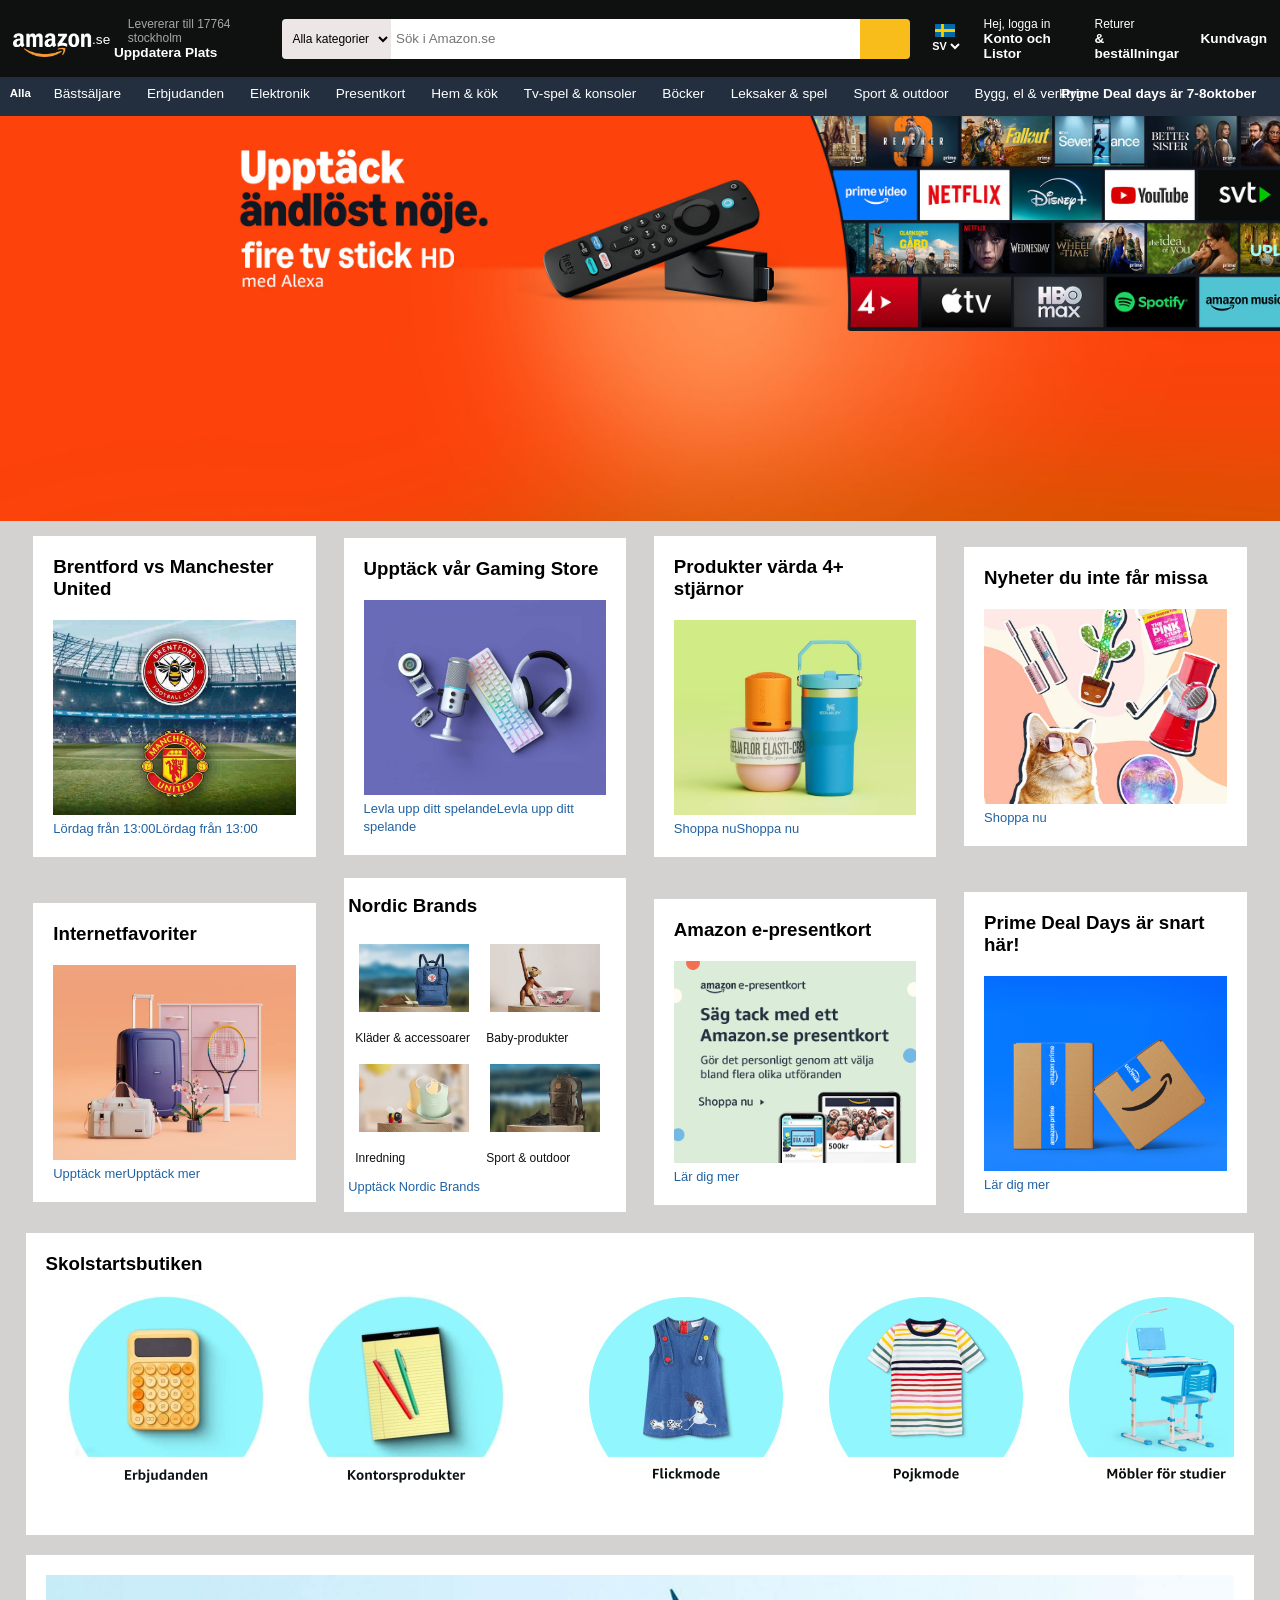
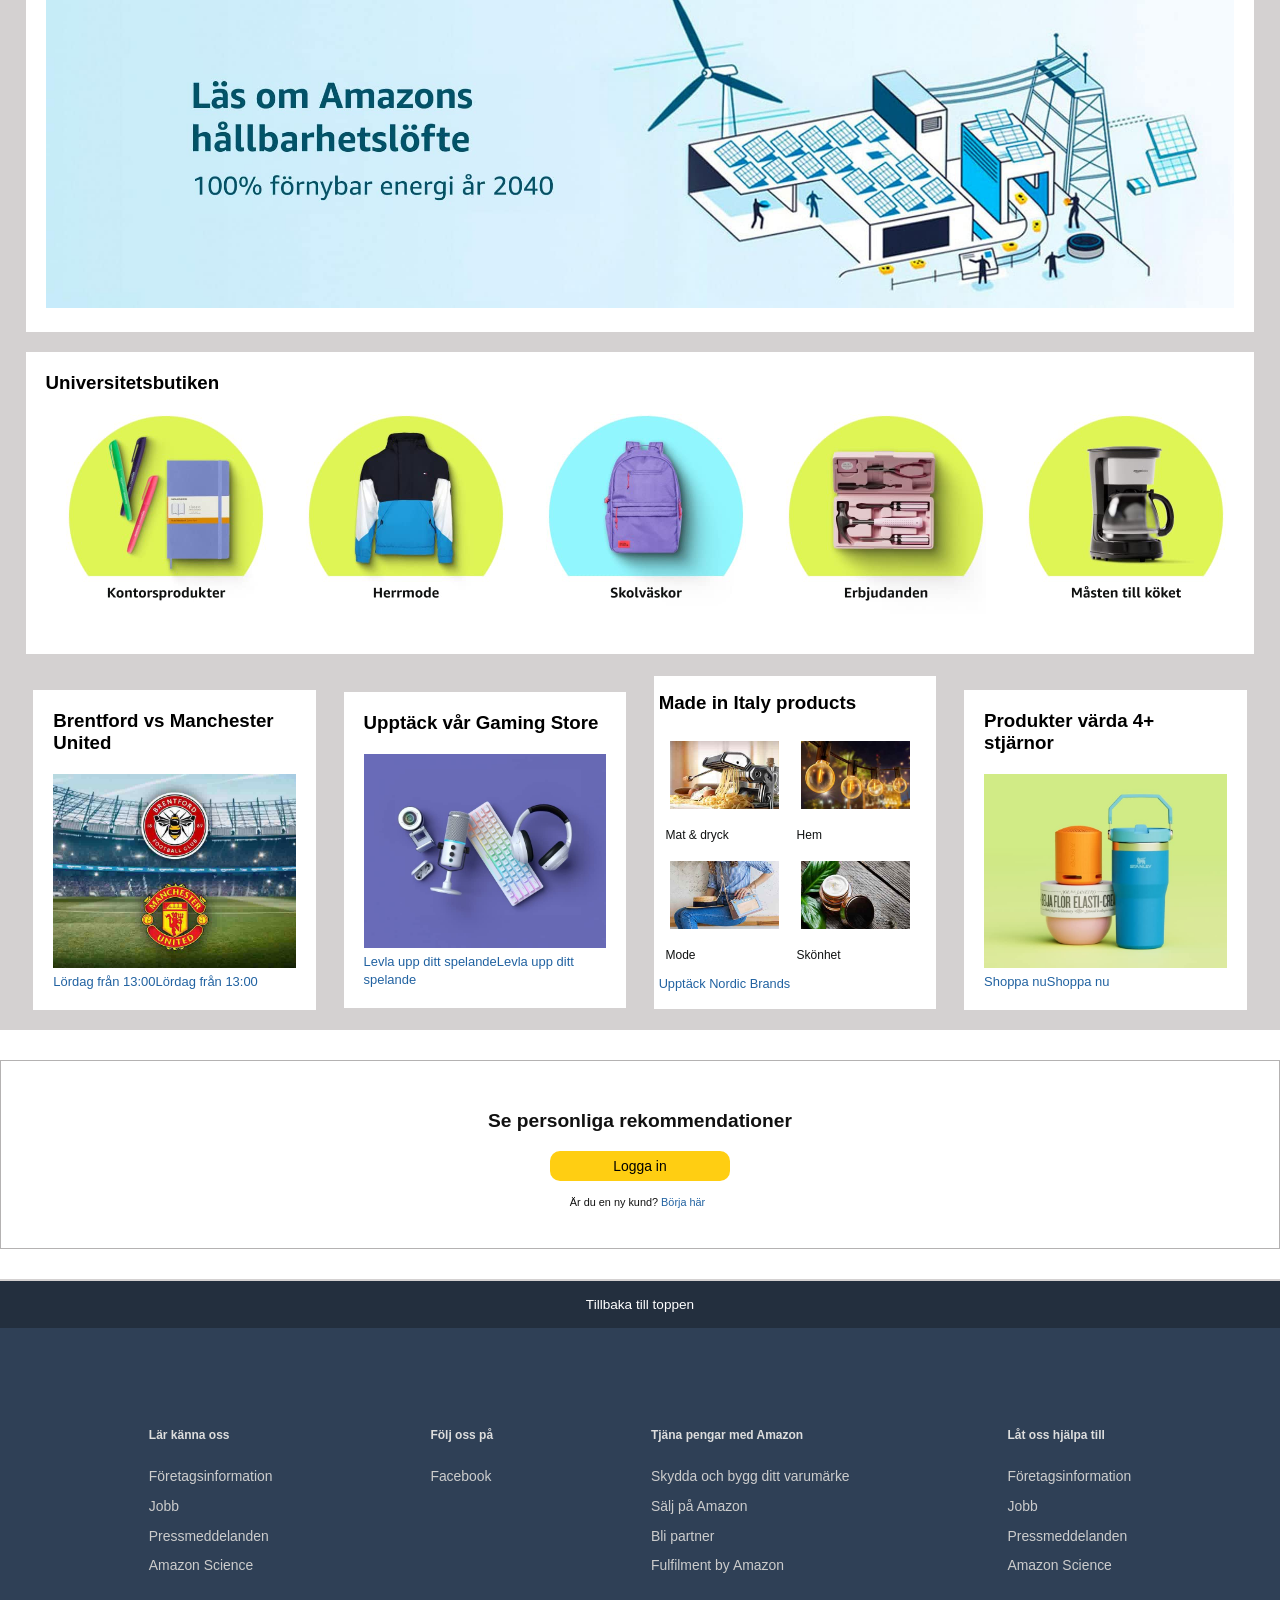
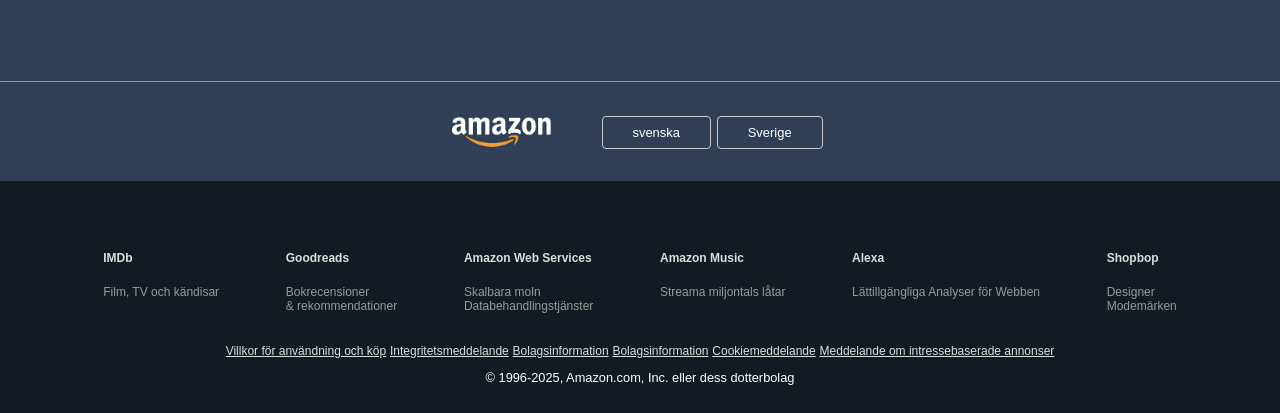
==== commit 22106c51: "add:new page ditt konto and styling also fix index.html and style.css" ====
--- a/amazon-main/index.html
+++ b/amazon-main/index.html
@@ -5,7 +5,6 @@
   <meta name="viewport" content="width=device-width, initial-scale=1.0">
   <title>Amazon-Project</title>
   <link rel="stylesheet" href="../styles/style.css">
->
   <link rel="stylesheet" href="https://cdn.jsdelivr.net/npm/flag-icons/css/flag-icons.min.css">
   <link rel="stylesheet" href="https://cdnjs.cloudflare.com/ajax/libs/font-awesome/7.0.1/css/all.min.css" integrity="sha512-2SwdPD6INVrV/lHTZbO2nodKhrnDdJK9/kg2XD1r9uGqPo1cUbujc+IYdlYdEErWNu69gVcYgdxlmVmzTWnetw==" crossorigin="anonymous" referrerpolicy="no-referrer" />
 </head>
--- a/styles/style.css
+++ b/styles/style.css
@@ -1,167 +1,132 @@
-*{
- margin: 0px;
- padding: 0px;
- box-sizing: border-box;
- font-family: arial;
- font-family: Arial, Helvetica, sans-serif;
-}
-
-html{
-
+* {
+  margin: 0px;
+  padding: 0px;
+  box-sizing: border-box;
+  font-family: arial;
+  font-family: Arial, Helvetica, sans-serif;
+}
+
+html {
   height: 100vh;
 }
 
-body{
-
- min-height: 100%;
- display: flex;
- flex-direction: column;
- background-color: #d4d1d1;
-
-}
-
-
-.header{
-
-  padding: 4rem;
-  display: flex;
+body {
+  min-height: 100%;
+  display: flex;
+  flex-direction: column;
+  background-color: #d4d1d1;
+}
+
+header {
+  min-height: auto;
+  display: flex;
+  flex-direction: column;
   justify-content: center;
   align-items: center;
   font-size: 0.85rem;
   
 }
 
-main{
-
+main {
   flex-grow: 1;
 }
 
-footer{
-
+footer {
   min-height: 20%;
 }
 
-.top-navbar{
-
-
+.top-navbar {
   background-color: #0f1111;
   color: #ffffff;
   display: flex;
   align-items: center;
   position: fixed;
+  min-height: 60px;
   top: 0;
   width: 100%;
-  padding: 0.5rem;;
+  padding: 0.5rem;
   justify-content: space-evenly;
   z-index: 5;
-
-}
-
-.nav-logo{
-
+}
+
+.nav-logo {
   width: 6.8rem;
   padding-top: 0.75rem;
-  
-}
-
-.nav-logo img{
-
+}
+
+.nav-logo img {
   width: 87%;
-  
-  
-}
-
-.logo{
-  
- 
+}
+
+.logo {
   display: flex;
   flex-shrink: 1;
   justify-content: space-between;
   align-items: flex-end;
-  
-}
-
-.nav-logo .logo > i{
-
+}
+
+.nav-logo .logo > i {
   display: none;
 }
 
-.logo p{
-  
+.logo p {
   font-size: 0.85rem;
   flex: flex-end;
   position: relative;
   bottom: 0.3rem;
 }
 
-.border{
-
+.border {
   border: 1px solid transparent;
   padding: 6px 4px;
 }
 
-.border:hover{
-
+.border:hover {
   border: 1px solid #ffffff;
   border-radius: 2px;
 }
 
-
-
-.location-logo{
-
-  display: flex;
-  
-}
-
-.location-frist{
-  
+.location-logo {
+  display: flex;
+}
+
+.location-frist {
   margin-left: 0.87rem;
   color: #cccc;
   font-size: 0.75rem;
 }
 
-.nav-location p{
-
+.nav-location p {
   padding: 0;
 }
 
-
-.location-second{
-
+.location-second {
   font-size: 0.85rem;
   color: #ffffff;
   font-weight: 700;
 }
 
-.location i{
-  
+.location i {
   font-size: 1.2vw;
   margin-right: 0.2rem;
 }
 
-.nav-search{
-
-    display: flex;
-    justify-content: space-evenly;
-    align-items: center;
-    border: 2px solid transparent;
-    border-radius: 6px;
-    min-width: 50%;
-    min-height: 2.5rem;
-  
-}
-
-
-.nav-search:hover{
-
-    border: 2px solid darkorange;
-    border-radius: 6px;
-    
-}
-
-.nav-category .category{
-
+.nav-search {
+  display: flex;
+  justify-content: space-evenly;
+  align-items: center;
+  border: 2px solid transparent;
+  border-radius: 6px;
+  min-width: 50%;
+  min-height: 2.5rem;
+}
+
+.nav-search:hover {
+  border: 2px solid darkorange;
+  border-radius: 6px;
+}
+
+.nav-category .category {
   min-width: 4.4rem;
   min-height: 2.5rem;
   text-align: center;
@@ -172,19 +137,14 @@
   background-color: #ece6e6;
   border-top-left-radius: 4px;
   border-bottom-left-radius: 4px;
-
-}
-.nav-input{
-
-  
+}
+.nav-input {
   flex: 1;
   border: 0;
   outline: none;
-  
-}
-
-.nav-input input{
-
+}
+
+.nav-input input {
   min-width: 100%;
   min-height: 2.5rem;
   border: 0;
@@ -192,8 +152,7 @@
   padding-left: 0.3rem;
 }
 
-.search-icon{
-  
+.search-icon {
   min-width: 3.12rem;
   min-height: 2.5rem;
   font-size: 1rem;
@@ -205,8 +164,7 @@
   align-items: center;
 }
 
-.nav-lang{
-
+.nav-lang {
   width: auto;
   display: flex;
   align-items: center;
@@ -214,117 +172,95 @@
   font-size: 0.87rem;
 }
 
-.nav-lang i{
-
+.nav-lang i {
   font-size: 0.6rem;
   margin-top: 0.3rem;
 }
 
-.lang-select{
-
-  
+.lang-select {
   background: transparent;
   border: 0;
   color: #ffffff;
   text-align: center;
   font-weight: 660;
   font-size: 0.85vw;
-  
-}
-
-.lang-select img{
-
+}
+
+.lang-select img {
   width: 1.25rem;
 }
 
-.nav-signin{
-
-  color: #ffffff;
-  
-}
-
-.frist-signin{
-  
+.nav-signin {
+  color: #ffffff;
+}
+
+.frist-signin {
   color: #ffffff;
   font-size: 0.75rem;
   padding: 0;
 }
 
-.second-signin{
-
+.second-signin {
   font-size: 0.85rem;
   font-weight: 600;
   padding: 0;
 }
 
-.nav-cart{
-
-  display: flex;
-  align-items: center;
-  color: #ffffff;
-}
-
-.nav-cart i{
-
+.nav-cart {
+  display: flex;
+  align-items: center;
+  color: #ffffff;
+}
+
+.nav-cart i {
   font-size: 1.5rem;
   margin-right: 5px;
 }
 
-.nav-cart p{
-
+.nav-cart p {
   font-size: 0.85rem;
   font-weight: 700;
-  
 }
 
 /*........bottom navbar.......*/
 
-.bottom-navbar{
-
+.bottom-navbar {
   background-color: #232f3e;
-  
-  display: flex;
-  align-items: center;
+  display: flex;
+  align-items: center;
+  min-height: 30px;
+  margin-top: 70px;
   justify-content: space-between;
   color: #ffffff;
-  padding: 0.2rem;
   width: 100%;
-  position: relative;
-  top: 3rem;
   
   
 }
 
-.all{
-
+.all {
   position: relative;
-
 }
 
 .all:hover .slide-bar {
   transform: translateX(0);
-  pointer-events: auto; 
+  pointer-events: auto;
 }
 
 /*slidebar*/
 
-.slide-bar{
-
+.slide-bar {
   width: 20%;
   height: 100vh;
   background-color: #ffff;
   position: fixed;
-  top:0;
+  top: 0;
   left: 0;
   transform: translateX(-100%);
   transition: transform 0.3s ease;
   z-index: 1000;
-  
-  
-}
-
-.logga-in{
-
+}
+
+.logga-in {
   min-height: 60px;
   background-color: #0c1e2ed8;
   color: #ffff;
@@ -333,125 +269,112 @@
   align-items: center;
 }
 
-p{
-
+p {
   font-size: 0.8rem;
   padding: 10px 0;
   font-weight: 200;
 }
 
-.content{
-
+.content {
   height: 100%;
   background-color: #ffff;
   overflow: scroll;
   color: #111111;
-  padding:15px 7px
-}
-
-.content h3{
-
+  padding: 15px 7px;
+}
+
+.content h3 {
   font-size: 1.2rem;
   font-weight: 700;
   padding: 14px 0;
 }
 
-h1{
-
+h1 {
   font-size: 1.3rem;
   font-weight: 700;
-  padding:0 2px;
-}
-
-.Böcker{
-
+  padding: 0 2px;
+}
+
+.Böcker {
   display: flex;
   justify-content: space-between;
 }
 
-.Hjälp img{
-  
+.Hjälp img {
   width: 0.9rem;
   height: 0.9rem;
   padding: 0.1rem;
-
 }
 /*slidebar end*/
-.bnav-left .all i{
-
+.bnav-left .all i {
   font-size: 1vw;
   margin-right: 0.3rem;
 }
 
-.bnav-left .all p{
-  
+.bnav-left .all p {
   font-size: 0.9vw;
   font-weight: 600;
   margin-right: 0.3rem;
 }
 
-.bnav-left a{
-  
+.bnav-left a {
   color: #ffffff;
   text-decoration: none;
   font-size: 0.85rem;
   margin: 0 0.5rem;
 }
 
-.bnav-right a{
-  
+.bnav-right a {
   color: #ffffff;
   font-size: 0.85rem;
   font-weight: 600;
   text-decoration: none;
   padding: 0.5rem 0.62rem;
-
-}
-
-
-.bnav-left{
-
-  display: flex;
-  align-items: center;
-}
-
-.options{
-
-  display: flex;
-}
-
-.bnav-left .all{
-
-  display: flex;
-  align-items: center;
-}
-
-.bnav-right{
-
+}
+
+.bnav-left {
+  display: flex;
+  align-items: center;
+}
+
+.options {
+  display: flex;
+}
+
+.bnav-left .all {
+  display: flex;
+  align-items: center;
+}
+
+.bnav-right {
   font-size: 1.2vw;
   font-weight: 700;
   position: absolute;
-  right:0.8rem;
+  right: 0.8rem;
 }
 
 /*.....hero-section....*/
 
-.hero-section{
-
-  background-image: url('../Img/hero-img1.jpg');
-  height: 35vmin;
-  background-size: cover;
-  margin-top: 3rem;
-  animation: opacity 4s linear 1s infinite ;
+.hero-section {
+  background: url("../Img/hero-img1.jpg");
+  background-repeat: no-repeat;
+  background-position: top center;
+  height: 45vmin;
+  background-size: 100%;
+  animation: opacity 4s linear 1s infinite;
+
 }
 
 @keyframes opacity {
-  0%{opacity: 0;}
-  100%{opacity: 100px;}
-}
-
-.product-box{
-  
+  0% {
+    opacity: 0;
+  }
+  100% {
+    opacity: 100px;
+  }
+}
+
+.product-box {
   width: 96%;
   display: flex;
   margin: 0 auto;
@@ -461,9 +384,8 @@
   gap: 1.25rem;
 }
 
-.box{
-
-  flex:0 0 23%;
+.box {
+  flex: 0 0 23%;
   max-width: 23%;
   height: auto;
   background-color: #ffffff;
@@ -471,192 +393,150 @@
   padding: 1.25rem;
   transform: scaleX(1);
   transition: transform 2s ease-in-out;
-
-}
-
-.box:hover{
-
+}
+
+.box:hover {
   transform: scale(0.9);
 }
 
-.box-nordic{
-
+.box-nordic {
   max-width: 23%;
   background-color: #ffffff;
   padding: 1.06rem 0.3rem;
   transform: scale(1);
   transition: transform 1s ease-in-out;
-  
-}
-
-.box-nordic:hover{
-
+}
+
+.box-nordic:hover {
   transform: scale(0.9);
 }
 
-
-.boxes-nordic{
-  
+.boxes-nordic {
   display: flex;
   flex-wrap: wrap;
-  
-  
 }
 
 .boxes-nordic > div {
-
   flex: 0 0 48%;
   padding: 0.12rem 0.43rem;
 }
 
-
-
-.box-nordic p{
-
- font-size: 0.75rem;
- color: #0f1111;
-}
-
-.box-nordic a{
-
+.box-nordic p {
+  font-size: 0.75rem;
+  color: #0f1111;
+}
+
+.box-nordic a {
   font-size: 0.8rem;
   font-weight: 400;
   text-decoration: none;
-  color:#2162a1;
-}
-
-.box-nordic img{
-
+  color: #2162a1;
+}
+
+.box-nordic img {
   width: 100%;
   padding: 0.31rem 0.25rem;
 }
 
-
-
-.box img{
-
+.box img {
   width: 100%;
 }
 
-h3{
-
+h3 {
   margin-bottom: 1.25rem;
 }
 
-.box a{
-
+.box a {
   text-decoration: none;
   font-size: 0.81rem;
   margin-top: 1.25rem;
   color: #2162a1;
 }
 
-.scroll-product{
-
+.scroll-product {
   width: 96%;
   margin: 1.25rem auto;
   padding: 1.25rem;
   background-color: #ffffff;
-  
-
-}
-
-.scroll-product .products{
-   
+}
+
+.scroll-product .products {
   display: flex;
   align-items: center;
   justify-content: space-evenly;
   overflow-x: auto;
- 
-}
-
-.products::-webkit-scrollbar{
-
+}
+
+.products::-webkit-scrollbar {
   height: 0.5rem;
   cursor: pointer;
 }
 
-.products::-webkit-scrollbar-track{
-
+.products::-webkit-scrollbar-track {
   border-radius: 0.62rem;
-
-}
-
-.products::-webkit-scrollbar-thumb{
-
+}
+
+.products::-webkit-scrollbar-thumb {
   border-radius: 0.62rem;
   background: #ffffff;
-
-}
-
-.products::-webkit-scrollbar-thumb:hover{
-
+}
+
+.products::-webkit-scrollbar-thumb:hover {
   border-radius: 0.62rem;
   background: #b4b2b2;
-
-}
-
-.products img{
-  
-  margin:0 1.25rem;
+}
+
+.products img {
+  margin: 0 1.25rem;
   width: 12.5rem;
   margin-bottom: 1.25rem;
-
-}
-
-.amazon-offer{
-
+}
+
+.amazon-offer {
   background-color: #ffffff;
   width: 96%;
   margin: 1.25rem auto;
   padding: 1.25rem;
 }
 
-.amazon-offer img{
-
+.amazon-offer img {
   width: 100%;
 }
 
-.signin-section{
-
+.signin-section {
   width: 100%;
   background: #ffffff;
   margin: 1.25rem 0;
   padding: 30px 0;
-}
-
-.signin-section .content{
-
- display: flex;
- align-items: center;
- justify-content: center;
- flex-direction: column;
- border: 1px solid #b4b2b2;
- padding: 1.87rem 0;
-
-}
-
-.signin-section .content h3{
-
+  
+}
+
+.signin-section .content {
+  display: flex;
+  align-items: center;
+  justify-content: center;
+  flex-direction: column;
+  border: 1px solid #b4b2b2;
+  padding: 1.87rem 0;
+}
+
+.signin-section .content h3 {
   margin-bottom: 0.31rem;
   margin-top: 0.31rem;
 }
 
-.signin-section .content a{
-
+.signin-section .content a {
   text-decoration: none;
   color: #2162a1;
   font-size: 0.68rem;
 }
 
-.signin-section .content p{
+.signin-section .content p {
   font-size: 0.68rem;
   margin-right: 0.31rem;
 }
 
-
-.signin-section .content button{
-  
+.signin-section .content button {
   width: 11.25rem;
   height: 1.87rem;
   font-size: 0.87rem;
@@ -665,20 +545,18 @@
   background: #ffce12;
   border: 0;
   outline: none;
-  border-radius: 0.62rem; 
+  border-radius: 0.62rem;
   display: flex;
   justify-content: center;
   align-items: center;
   margin-bottom: 0.31rem;
 }
 
-footer{
-
+footer {
   height: 20vmin;
 }
 
-.back-top{
-
+.back-top {
   padding: 1rem;
   background-color: #232f3e;
   display: flex;
@@ -690,64 +568,52 @@
   bottom: 1.12rem;
 }
 
-.back-top:hover{
-
+.back-top:hover {
   background-color: #61676e;
 }
 
-.back-top a{
-
+.back-top a {
   text-decoration: none;
   font-size: 0.85rem;
   color: #ffffff;
 }
 
-.footer-section{
-  
+.footer-section {
   width: 100%;
-  background-color:#2f4056;;
+  background-color: #2f4056;
   color: #ffffff;
   position: relative;
   bottom: 1.12rem;
 }
 
-.footer-section .row{
-
+.footer-section .row {
   display: flex;
   justify-content: space-around;
   flex-direction: row;
   padding: 4.37rem 4.37rem;
-  
-}
-
-.footer-section .row .col{
-
+}
+
+.footer-section .row .col {
   padding: 1.87rem;
 }
 
-.footer-section .row .col ul li{
-
+.footer-section .row .col ul li {
   list-style: none;
   font-size: 0.87rem;
   line-height: 1.87rem;
   color: #ccc;
 }
 
-.footer-section .row .col ul li:hover{
-  
+.footer-section .row .col ul li:hover {
   text-decoration: underline;
-
-}
-
-.col-heading{
-
+}
+
+.col-heading {
   font-weight: 700;
   margin-bottom: 1.25rem;
-  
-}
-
-.bottom-footer{
-
+}
+
+.bottom-footer {
   width: 100%;
   margin: 1.87rem auto;
   display: flex;
@@ -761,15 +627,13 @@
   border-top: 1px solid rgb(156, 153, 153);
 }
 
-.footer-logo img{
-
+.footer-logo img {
   width: 6.25rem;
   margin-right: 3.12rem;
   margin-top: 0.31rem;
 }
 
-.footer-logo{
-
+.footer-logo {
   display: flex;
   align-items: center;
   justify-content: center;
@@ -777,8 +641,7 @@
   margin: 1.87rem 0;
 }
 
-.footer-logo button{
-
+.footer-logo button {
   padding: 0.5rem 1.87rem;
   font-size: 0.81rem;
   background: transparent;
@@ -790,31 +653,23 @@
   margin-right: 0.37rem;
 }
 
-.footer-end{
-
+.footer-end {
   position: relative;
   bottom: 3.12rem;
-  
-}
-
-.links{
-
-  display: flex;
-  justify-content:center;
-  align-items: center;
-  
-}
-
-.footer-end1{
-  
-  
+}
+
+.links {
+  display: flex;
+  justify-content: center;
+  align-items: center;
+}
+
+.footer-end1 {
   height: 9.75rem;
   background-color: #131a22;
   padding-bottom: 0.62rem;
 }
-.footer-end2{
-  
- 
+.footer-end2 {
   color: #ffffff;
   font-size: 0.75rem;
   height: 4.75rem;
@@ -823,257 +678,225 @@
   padding-top: 0.31rem;
 }
 
-.footer-end a{
-  
- color: #dddddd;
- font-size: 0.75rem;
- margin: 0.12rem 0.12rem;
-}
-
-.footer-end1 .row{
- 
+.footer-end a {
+  color: #dddddd;
+  font-size: 0.75rem;
+  margin: 0.12rem 0.12rem;
+}
+
+.footer-end1 .row {
   display: flex;
   justify-content: space-around;
   flex-direction: row;
   padding: 4.37rem 4.37rem;
-  
-}
-
-li{
-  
+}
+
+li {
   font-size: 0.75rem;
   color: #999999;
   list-style: none;
-
-}
-
-.col-heading{
-
-
+}
+
+.col-heading {
   font-size: 0.75rem;
   color: #dddddd;
 }
 
-@media screen and (max-width:768px){
-  
-
-  html{
-
-  height: 100vh;
-}
-  body{
-
+@media screen and (max-width: 768px) {
+  html {
+    height: 100vh;
+  }
+  body {
     min-height: 100vh;
   }
 
-
-  .top-navbar{
-    
+  .top-navbar {
     width: 100%;
     height: 18%;
     padding: 0;
     display: flex;
     flex-direction: column;
     align-items: center;
-    
-  }
-
-  
-
-  .top-navbar .nav-logo{
-
+  }
+
+  .top-navbar .nav-logo {
     align-self: flex-start;
     order: 1;
-   
-  }
-
-  .top-navbar .nav-logo > .logo> img{
-
+  }
+
+  .top-navbar .nav-logo > .logo > img {
     width: 80%;
   }
-  
-  .top-navbar .nav-logo > .logo> i{
-
+
+  .top-navbar .nav-logo > .logo > i {
     position: absolute;
     right: 7.5rem;
     display: inline-block;
     font-size: 1.5rem;
   }
 
-  .top-navbar .nav-logo > .logo> p{
-
+  .top-navbar .nav-logo > .logo > p {
     font-size: 0.8rem;
     position: relative;
     top: 0.1rem;
   }
 
-
-  .top-navbar .nav-logo > .logo{
-
+  .top-navbar .nav-logo > .logo {
     position: relative;
     left: 3rem;
   }
 
-  .top-navbar .nav-location{
-
+  .top-navbar .nav-location {
     order: 3;
     align-self: flex-start;
   }
 
-  .top-navbar .nav-location > .location-frist{
-
+  .top-navbar .nav-location > .location-frist {
     display: none;
   }
 
-  .top-navbar .nav-lang{
-
+  .top-navbar .nav-lang {
     display: none;
   }
 
-  .top-navbar .nav-signin{
-
+  .top-navbar .nav-signin {
     display: none;
   }
 
-  .top-navbar .nav-cart{
-
+  .top-navbar .nav-cart {
     align-self: flex-end;
     order: 1;
   }
 
-  .top-navbar .nav-cart > p{
-
+  .top-navbar .nav-cart > p {
     display: none;
   }
 
-  .top-navbar .nav-search{
-
+  .top-navbar .nav-search {
     width: 100%;
     min-width: auto;
     order: 2;
     padding: 0 0.2rem;
   }
 
-  .top-navbar .nav-cart{
-
+  .top-navbar .nav-cart {
     position: absolute;
     top: 1rem;
     border: 0.2rem;
-
-  }
-
-  .top-navbar .nav-location{
-
-    .location-frist{
-
+  }
+
+  .top-navbar .nav-location {
+    .location-frist {
       display: none;
     }
   }
 
-  .bottom-navbar{
-
+  .bottom-navbar {
     display: none;
   }
 
-  .hero-section{
-
+  .hero-section {
     width: 100%;
-    height: 30vh;
+    height: 42vh;
     background-size: contain;
-    margin-top: 1.8rem;
-  }
-
-  .product-box{
-
+    background-position: center;
+    margin-top: 3.6em;
+  }
+
+  .product-box {
     position: relative;
     bottom: 4.8rem;
   }
 
-  .product-box .box{
-
+  .product-box .box {
     flex: 0 0 100%;
     max-width: 100%;
     margin-top: auto;
   }
 
-  .product-box .box-nordic{
-
+  .product-box .box-nordic {
     flex: 0 0 100%;
     max-width: 100%;
     margin-top: auto;
   }
 
-  .scroll-product{
-
+  .scroll-product {
     position: relative;
     bottom: 4.5rem;
   }
 
-  .amazon-offer{
-
+  .amazon-offer {
     position: relative;
     bottom: 4.5rem;
   }
 
-  .signin-section{
-    
+  .signin-section {
     position: relative;
     bottom: 4.5rem;
     padding: 0.9rem;
   }
 
-  .back-top{
-
+  .back-top {
     min-height: 5vh;
   }
 
-  .footer-section{
-
+  .footer-section {
     flex-direction: column;
-    align-self: flex-start
-  }
-
-
-  footer{
-
+    align-self: flex-start;
+  }
+
+  footer {
     width: 100%;
     padding: 0;
     position: relative;
     bottom: 4.5rem;
   }
 
-  .footer-section .row{
-
+  .footer-section .row {
     flex-direction: column;
     padding: 0 2px;
   }
 
-  .bottom-footer .footer-logo > img{
-
+  .bottom-footer .footer-logo > img {
     margin: 0 0.5rem;
   }
 
-  .bottom-footer .footer-logo > button{
-
+  .bottom-footer .footer-logo > button {
     padding: 0.5rem;
   }
 
-  .footer-end .footer-end1 > .row{
-
+  .footer-end .footer-end1 > .row {
     flex-direction: column;
     padding: 1rem 1rem;
   }
 
   .footer-end .footer-end2 {
-
-    
     padding: 15rem 5rem;
   }
 
-  .footer-end .footer-end2 >.links{
-
+  .footer-end .footer-end2 > .links {
     flex-direction: column;
     padding: 1rem 1rem;
   }
 
-}
+  .content h3{
+
+    text-align: center;
+  }
+
+  
+  .header{
+
+    padding: 5rem;
+  }
+
+  .top-navbar{
+
+    height: 20%;
+  }
+
+  .nav-cart{
+
+    right: 1rem;
+  }
+}
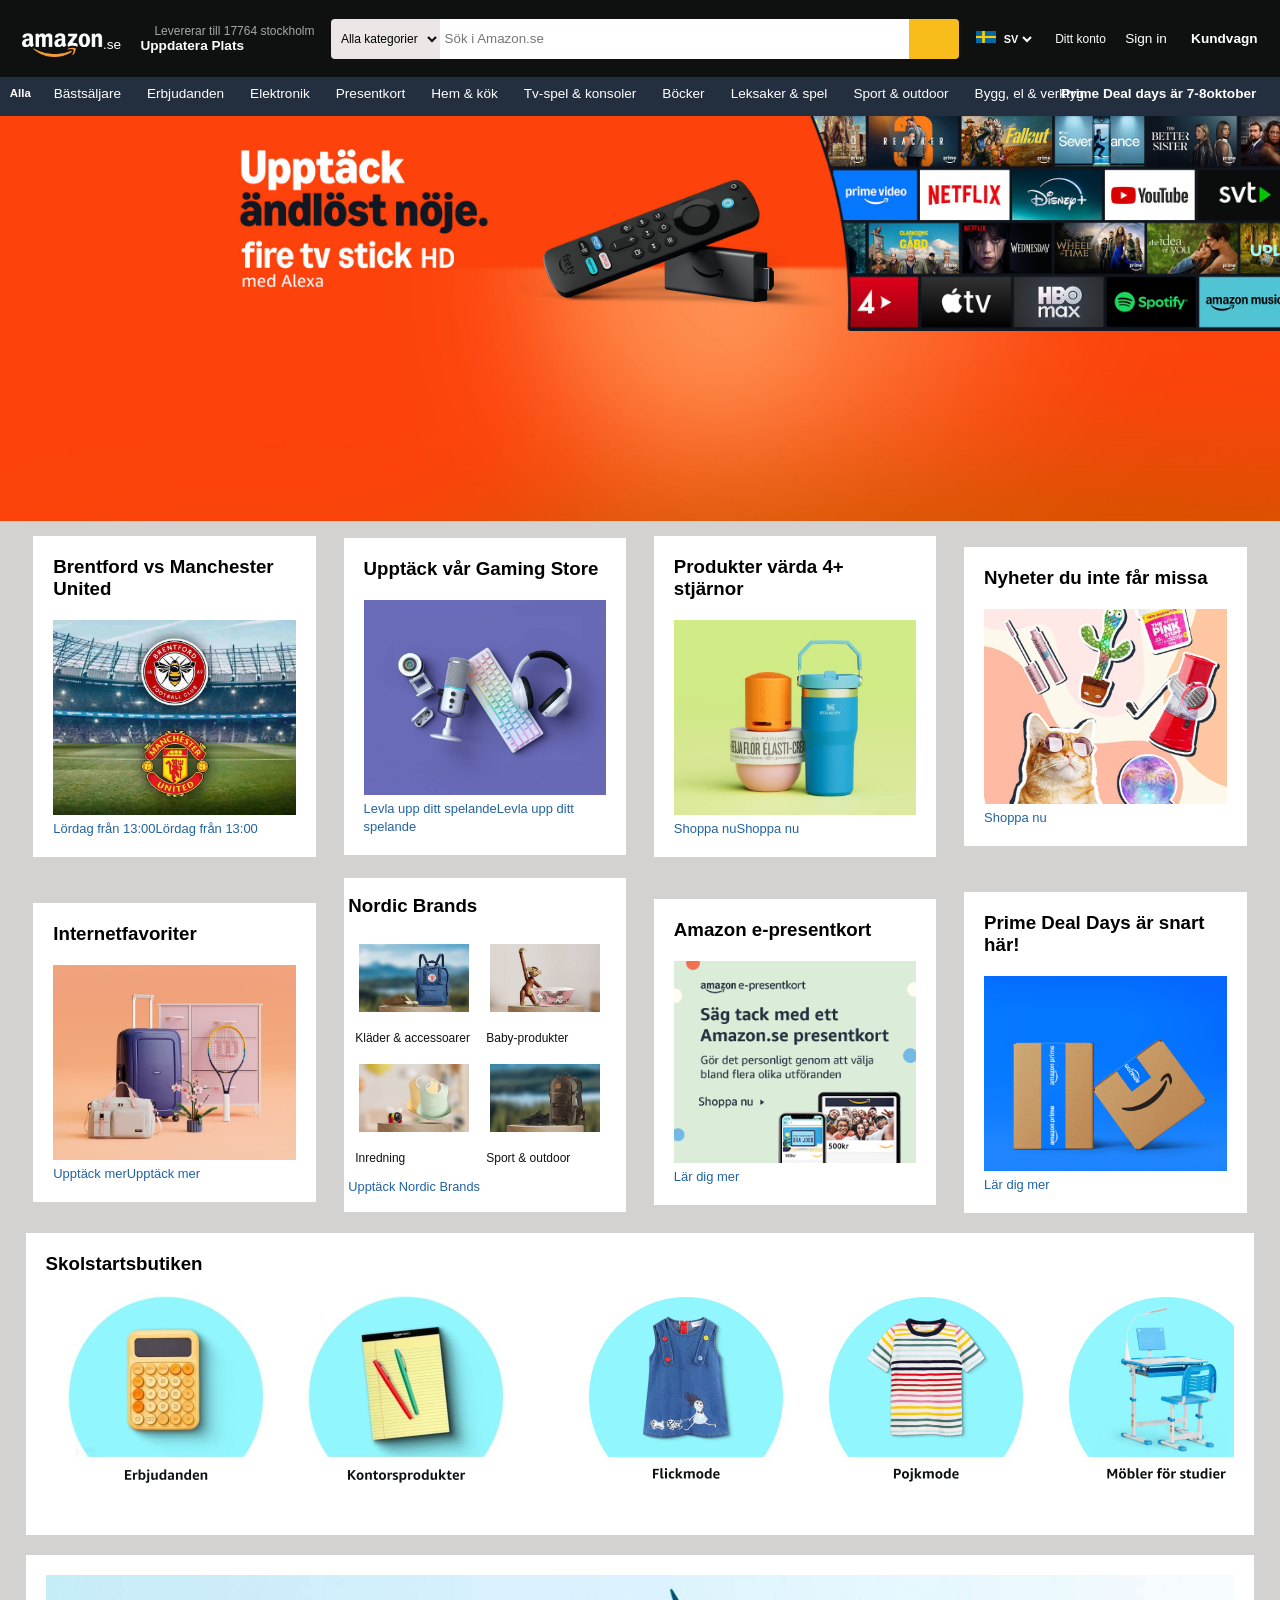
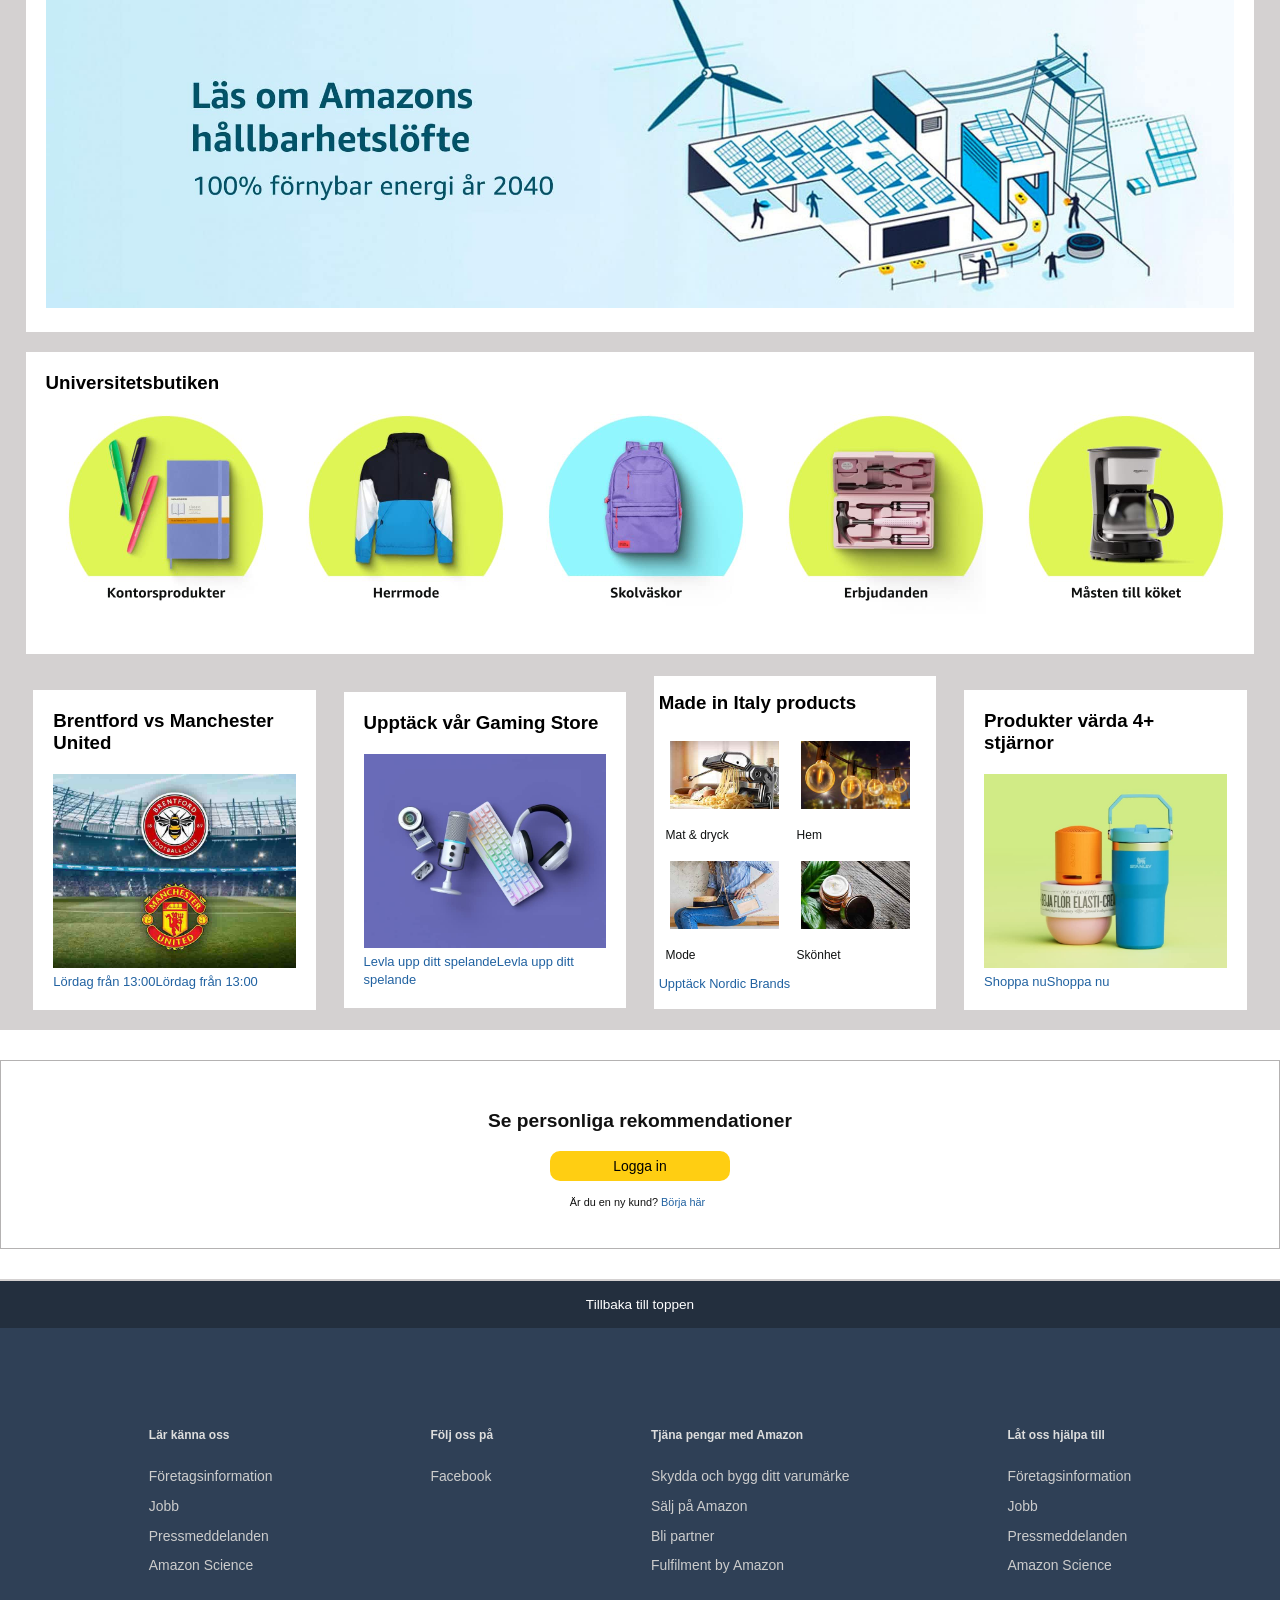
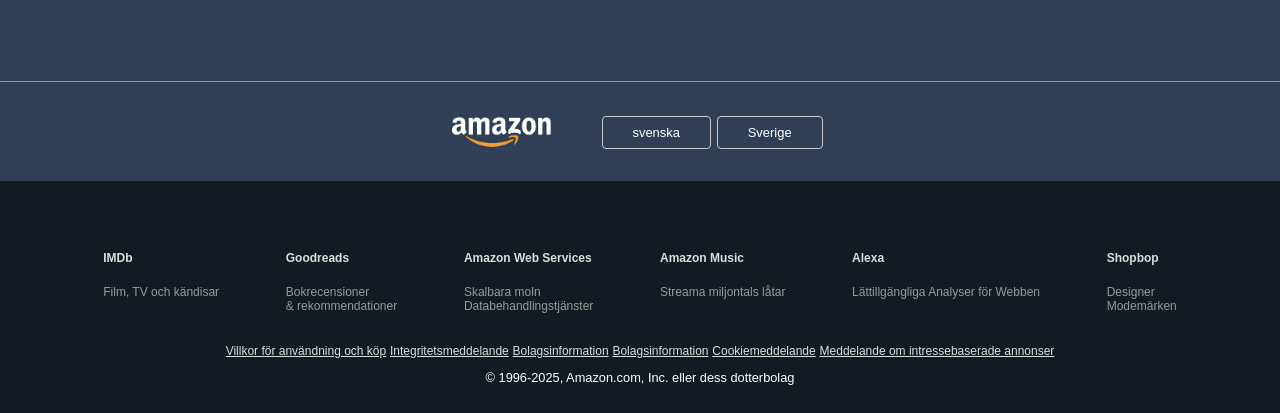
==== commit 15be2239: "add:final fix" ====
--- a/amazon-main/index.html
+++ b/amazon-main/index.html
@@ -15,7 +15,8 @@
     <div class="nav-logo">
       <div class="logo border">
       <i class="fa-solid fa-bars"></i>
-      <img src="../Img/amazon.logo.png">
+      <a class="logo" href="index.html"><img src="../Img/amazon.logo.png"alt="logo"></a>
+      
       <p>.se</p>
     </div>
     </div>
@@ -61,13 +62,13 @@
     </div>
 
     <div class="nav-signin border">
-      <p class="frist-signin">Hej, logga in</p>
-      <p class="second-signin">Konto och Listor</p>
+      <a class="first-signin" href="konto.html">Ditt konto</a>
+      <!-- <p class="second-signin">Konto och Listor</p> -->
     </div>
 
     <div class="nav-signin border">
-      <p class="frist-signin">Returer</p>
-      <p class="second-signin">& beställningar</p>
+      <a class="signin" href="signin.html">Sign in</a>
+      <!-- <p class="second-signin">& beställningar</p> -->
     </div>
 
     <div class="nav-cart border">
--- a/styles/style.css
+++ b/styles/style.css
@@ -55,13 +55,13 @@
 }
 
 .nav-logo img {
-  width: 87%;
-}
-
-.logo {
+  width: 100%;
+}
+
+.logo{
   display: flex;
   flex-shrink: 1;
-  justify-content: space-between;
+  justify-content:center;
   align-items: flex-end;
 }
 
@@ -72,8 +72,7 @@
 .logo p {
   font-size: 0.85rem;
   flex: flex-end;
-  position: relative;
-  bottom: 0.3rem;
+  
 }
 
 .border {
@@ -194,10 +193,11 @@
   color: #ffffff;
 }
 
-.frist-signin {
+.first-signin {
   color: #ffffff;
   font-size: 0.75rem;
   padding: 0;
+  text-decoration: none;
 }
 
 .second-signin {
@@ -209,6 +209,12 @@
 .nav-cart {
   display: flex;
   align-items: center;
+  color: #ffffff;
+}
+
+.signin{
+
+  text-decoration: none;
   color: #ffffff;
 }
 
@@ -800,7 +806,7 @@
     height: 42vh;
     background-size: contain;
     background-position: center;
-    margin-top: 3.6em;
+    margin-top: 4.2em;
   }
 
   .product-box {
